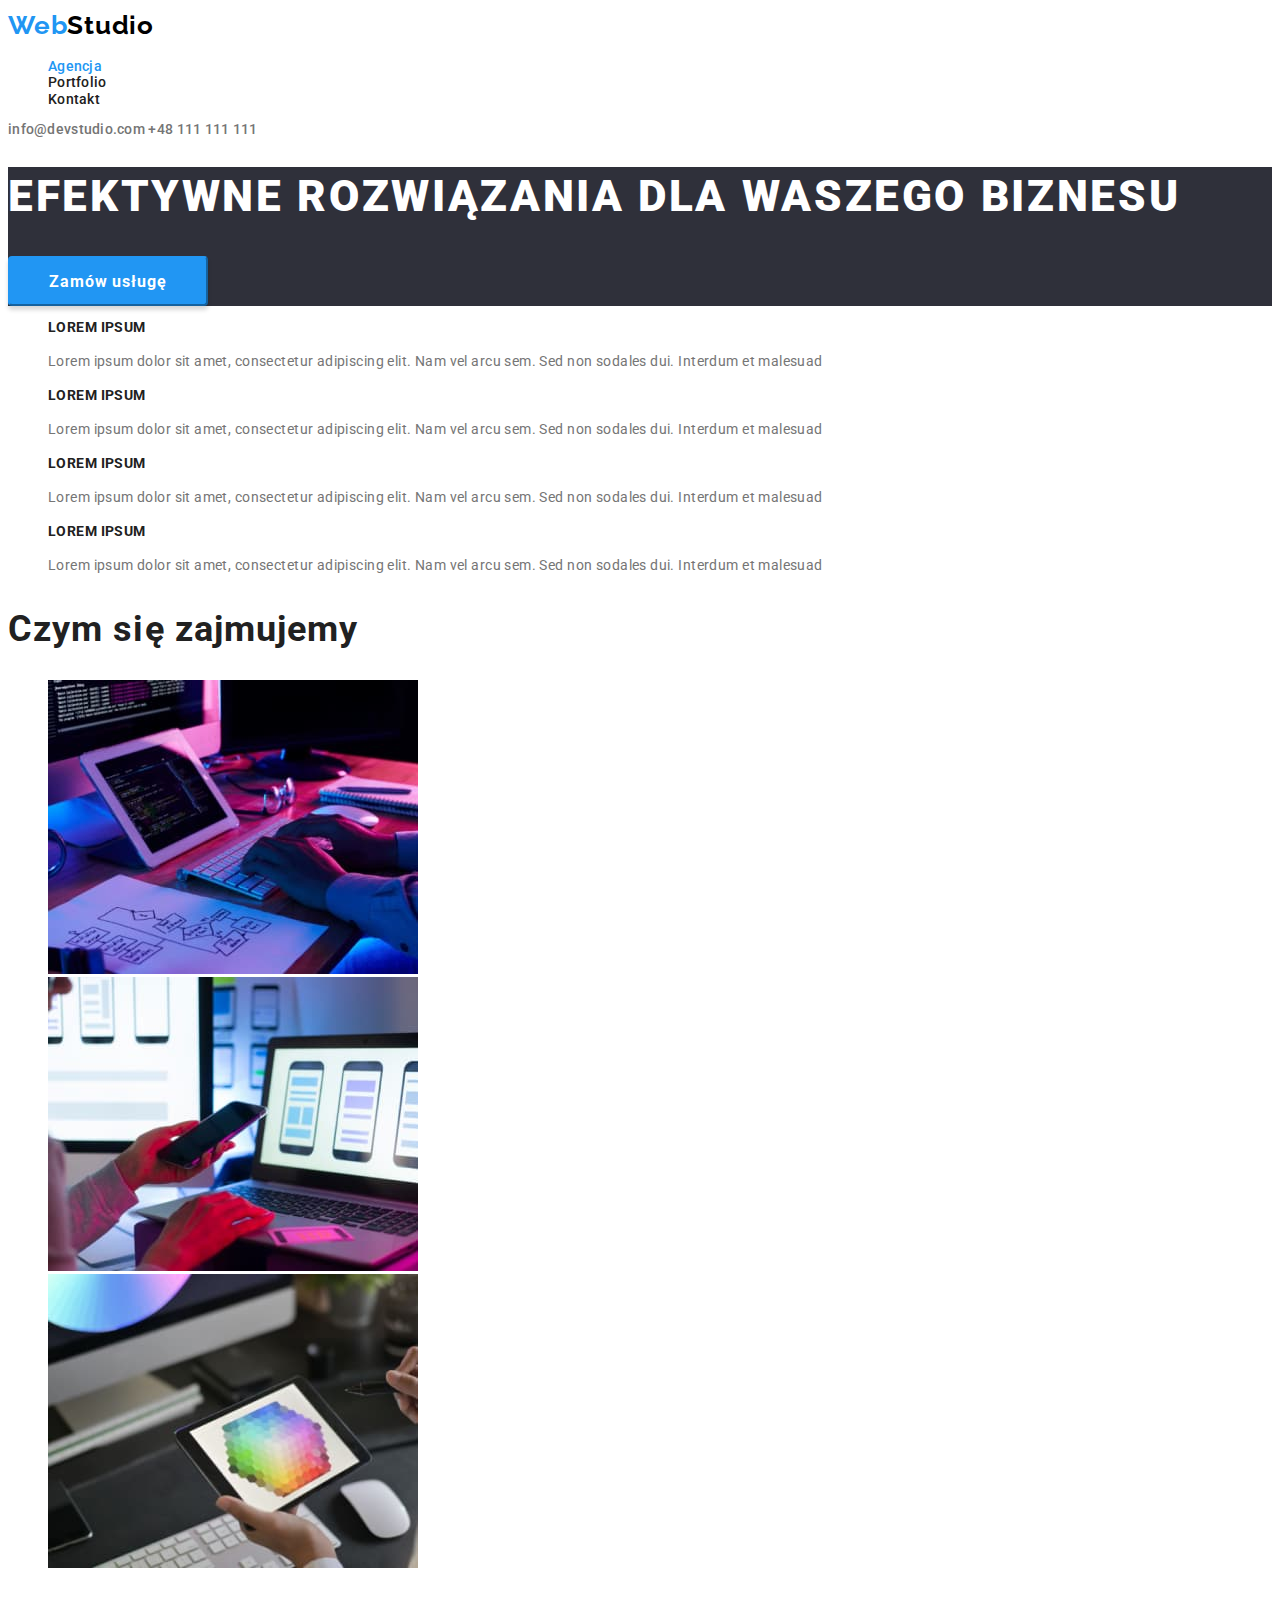
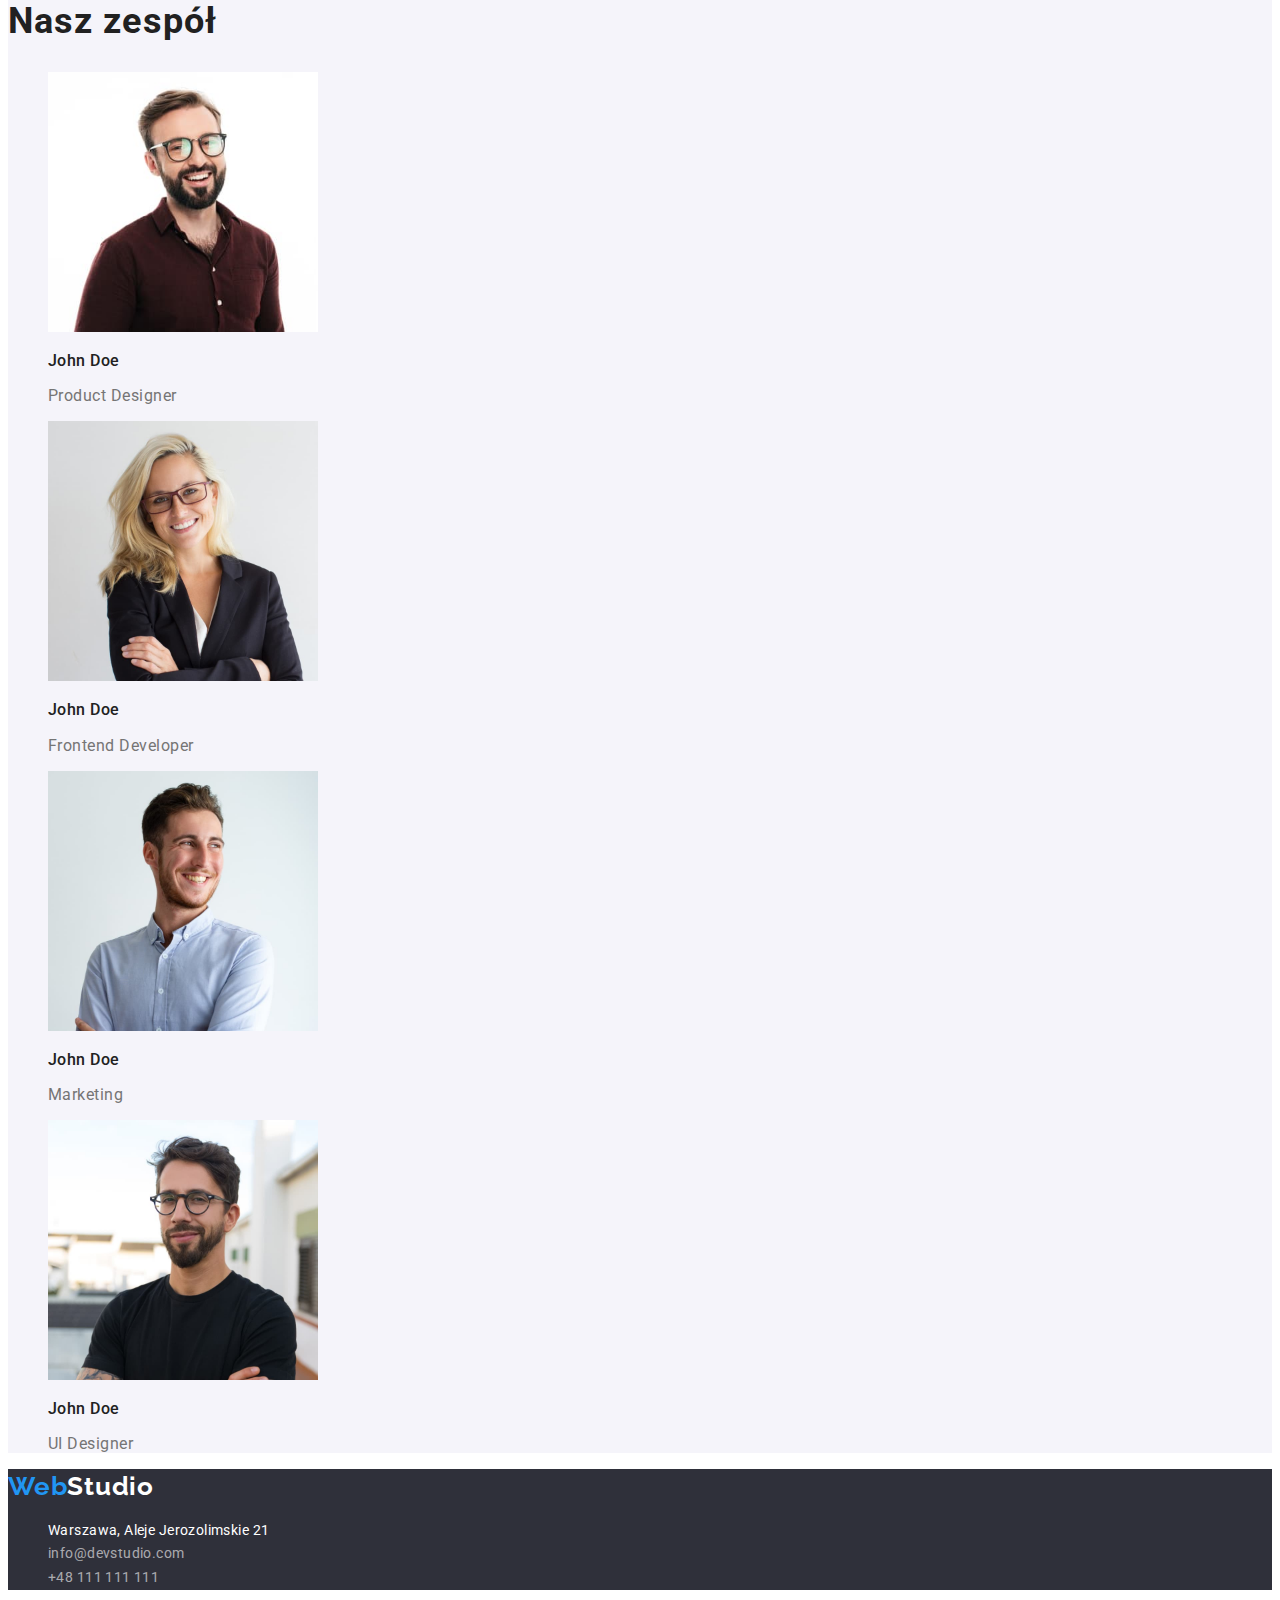
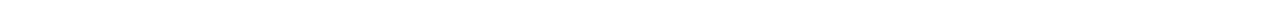
==== index.html @ 7e59ea7c "homework 3" ====
<!DOCTYPE html>
<html lang="pl">
  <head>
    <meta charset="UTF-8" />
    <meta http-equiv="X-UA-Compatible" content="IE=edge" />
    <meta name="viewport" content="width=device-width, initial-scale=1.0" />
    <title>goit-markup-hw-02</title>
    <!--start google fonts declaration-->
    <link rel="preconnect" href="https://fonts.googleapis.com" />
    <link rel="preconnect" href="https://fonts.gstatic.com" crossorigin />
    <link
      href="https://fonts.googleapis.com/css2?family=Raleway:wght@700&family=Roboto:wght@400;500;700;900&display=swap"
      rel="stylesheet"
    />
    <!--finish google fonts declaration-->
    <link rel="stylesheet" href="css/style.css" />
  </head>
  <body>
    <header>
      <a class="logo" href="index.html"
        ><span class="logo-part1">Web</span
        ><span class="logo-part2">Studio</span></a
      >
      <nav>
        <ul class="list navi">
          <li>
            <a class="navi-link current-link" href="./index.html">Agencja</a>
          </li>
          <li><a class="navi-link" href="./portfolio.html">Portfolio</a></li>
          <li><a class="navi-link" href="#Kontakt">Kontakt</a></li>
        </ul>
      </nav>
      <div class="header-contacts">
        <a href="mailto:info@devstudio.com">info@devstudio.com</a>
        <a href="tel:+48111111111">+48 111 111 111</a>
      </div>
    </header>
    <main>
      <section class="main-header-section">
        <h1 class="main-header">EFEKTYWNE ROZWIĄZANIA DLA WASZEGO BIZNESU</h1>
        <button class="button-order" type="button">Zamów usługę</button>
      </section>
      <section>
        <h2 class="visually-hidden">Nasze atuty</h2>
        <ul class="list">
          <li>
            <h3 class="advantage">LOREM IPSUM</h3>
            <p class="adv-delail">
              Lorem ipsum dolor sit amet, consectetur adipiscing elit. Nam vel
              arcu sem. Sed non sodales dui. Interdum et malesuad
            </p>
          </li>
          <li>
            <h3 class="advantage">LOREM IPSUM</h3>
            <p class="adv-delail">
              Lorem ipsum dolor sit amet, consectetur adipiscing elit. Nam vel
              arcu sem. Sed non sodales dui. Interdum et malesuad
            </p>
          </li>
          <li>
            <h3 class="advantage">LOREM IPSUM</h3>
            <p class="adv-delail">
              Lorem ipsum dolor sit amet, consectetur adipiscing elit. Nam vel
              arcu sem. Sed non sodales dui. Interdum et malesuad
            </p>
          </li>
          <li>
            <h3 class="advantage">LOREM IPSUM</h3>
            <p class="adv-delail">
              Lorem ipsum dolor sit amet, consectetur adipiscing elit. Nam vel
              arcu sem. Sed non sodales dui. Interdum et malesuad
            </p>
          </li>
        </ul>
      </section>
      <section>
        <h2 class="section-header">Czym się zajmujemy</h2>
        <ul class="list">
          <li>
            <img
              src="images/img1.jpg"
              alt="aplikacje desktopowe"
              width="370"
              height="294"
            />
          </li>
          <li>
            <img
              src="images/img2.jpg"
              alt="aplikacje mobile"
              width="370"
              height="294"
            />
          </li>
          <li>
            <img
              src="images/img3.jpg"
              alt="tworzenie grafiki"
              width="370"
              height="294"
            />
          </li>
        </ul>
      </section>
      <section class="team-section">
        <h2 class="section-header">Nasz zespół</h2>
        <ul class="list">
          <li>
            <img
              src="images/team1.jpg"
              alt="Product Designer"
              width="270"
              height="260"
            />
            <div>
              <h3 class="employee-name">John Doe</h3>
              <p class="employee-position">Product Designer</p>
            </div>
          </li>

          <li>
            <img
              src="images/team2.jpg"
              alt="Frontend Developer"
              width="270"
              height="260"
            />
            <div>
              <h3 class="employee-name">John Doe</h3>
              <p class="employee-position">Frontend Developer</p>
            </div>
          </li>
          <li>
            <img
              src="images/team3.jpg"
              alt="Marketing"
              width="270"
              height="260"
            />
            <div>
              <h3 class="employee-name">John Doe</h3>
              <p class="employee-position">Marketing</p>
            </div>
          </li>
          <li>
            <img
              src="images/team4.jpg"
              alt="UI Designer"
              width="270"
              height="260"
            />
            <div>
              <h3 class="employee-name">John Doe</h3>
              <p class="employee-position">UI Designer</p>
            </div>
          </li>
        </ul>
      </section>
    </main>
    <footer>
      <a class="logo" href="index.html"
        ><span class="logo-part1">Web</span
        ><span class="logo-part2">Studio</span></a
      >
      <address>
        <ul class="list">
          <li>
            <a
              class="footer-contact"
              href="https://goo.gl/maps/LJF1vLMHz5jr4Uy99"
              target="blank"
              rel="noopener nofollow"
            >
              Warszawa, Aleje Jerozolimskie 21</a
            >
          </li>
          <li>
            <a
              class="footer-contact footer-mail"
              href="mailto:info@devstudio.com"
              >info@devstudio.com</a
            >
          </li>
          <li>
            <a class="footer-contact footer-phone" href="tel:+48111111111"
              >+48 111 111 111</a
            >
          </li>
        </ul>
      </address>
    </footer>
  </body>
</html>
---- css/style.css ----
:root {
  --base-text-color: #212121;
  --light-text-color: #757575;
  --my-blue: #2196f3;
  --dark-back: #2f303a;
  --light-back: #f5f4fa;
  --just-white: #ffffff;
  --just-black: #000000;
}
body {
  font-family: "Roboto", sans-serif;
  color: var(--base-text-color);
  background-color: var(--just-white);
  font-size: 14px;
  letter-spacing: 0.03em;
}
.visually-hidden {
  position: absolute;
  width: 1px;
  height: 1px;
  margin: -1px;
  border: 0;
  padding: 0;
  white-space: nowrap;
  clip-path: inset(100%);
  clip: rect(0 0 0 0);
  overflow: hidden;
}
.list {
  list-style: none;
}
.logo {
  font-family: "Raleway";
  font-size: 26px;
  font-weight: 700;
  line-height: 1.38;
  letter-spacing: 0.03em;
  text-decoration: none;
}
.logo-part1 {
  color: var(--my-blue);
}
.logo-part2 {
  color: var(--just-black);
}
footer .logo-part2 {
  color: var(--just-white);
}
.navi-link {
  font-size: 14px;
  font-weight: 500;
  line-height: 1.17;
  text-decoration: none;
  color: var(--base-text-color);
  letter-spacing: 0.02em;
}
.navi-link:hover,
.navi-link:focus {
  color: var(--my-blue);
}
.current-link {
  color: var(--my-blue);
}
.header-contacts a {
  font-size: 14px;
  font-weight: 500;
  line-height: 1.17;
  text-decoration: none;
  color: var(--light-text-color);
  letter-spacing: 0.02em;
}
.header-contacts :hover,
.header-contacts :focus,
.footer-contact:hover,
.footer-contact:focus {
  color: var(--my-blue);
}
.main-header-section,
footer {
  background-color: var(--dark-back);
}
.main-header {
  font-size: 44px;
  font-weight: 900;
  line-height: 1.36;
  letter-spacing: 0.06em;
  color: var(--just-white);
}
.button-order {
  width: 200px;
  height: 50px;
  background-color: var(--my-blue);
  border-color: var(--my-blue);
  border-radius: 4px;
  box-shadow: 0px 4px 4px rgba(0, 0, 0, 0.15);
  font-size: 16px;
  font-weight: 700;
  letter-spacing: 0.06em;
  color: var(--just-white);
  cursor: pointer;
  font-family: inherit;
}
.section-header {
  font-size: 36px;
  line-height: 1.17;
  letter-spacing: 0.03em;
  /*letter-spacing: inherit;- dlaczego używając "inherit" nie otrzymujemy 
  tego samego rezultatu skoro body ma letter-spacing = 0.03em*/
}
.advantage {
  font-size: 14px;
  line-height: 1.14;
}
.adv-delail {
  font-size: 14px;
  line-height: 1.71;
  color: var(--light-text-color);
}
.team-section {
  background-color: var(--light-back);
}
.employee-name {
  font-size: 16px;
  font-weight: 500;
  line-height: 1.19;
  letter-spacing: 0.03em;
}
.employee-position {
  font-size: 16px;
  line-height: 1.19;
  letter-spacing: 0.03em;
  color: var(--light-text-color);
}
.footer-contact {
  font-size: 14px;
  font-weight: 400;
  line-height: 1.71;
  font-style: normal;
  text-decoration: none;
  color: var(--just-white);
}
.footer-mail,
.footer-phone {
  color: rgba(255, 255, 255, 0.6);
}
.filter-button button {
  font-size: 16px;
  font-weight: 500;
  color: var(--base-text-color);
  background-color: #f5f4fa;
  border-color: #f5f4fa;
  border-radius: 4px;
  cursor: pointer;
  font-family: inherit;
  letter-spacing: 0.03em;
}
.filter-button button:hover,
.filter-button button:focus {
  background-color: var(--my-blue);
  color: var(--just-white);
  border-radius: 4px;
}
.prod-name {
  font-size: 18px;
  font-weight: 700;
  line-height: 2;
  letter-spacing: 0.06em;
}
.prod-type {
  font-size: 16px;
  line-height: 1.88;
  color: var(--light-text-color);
}
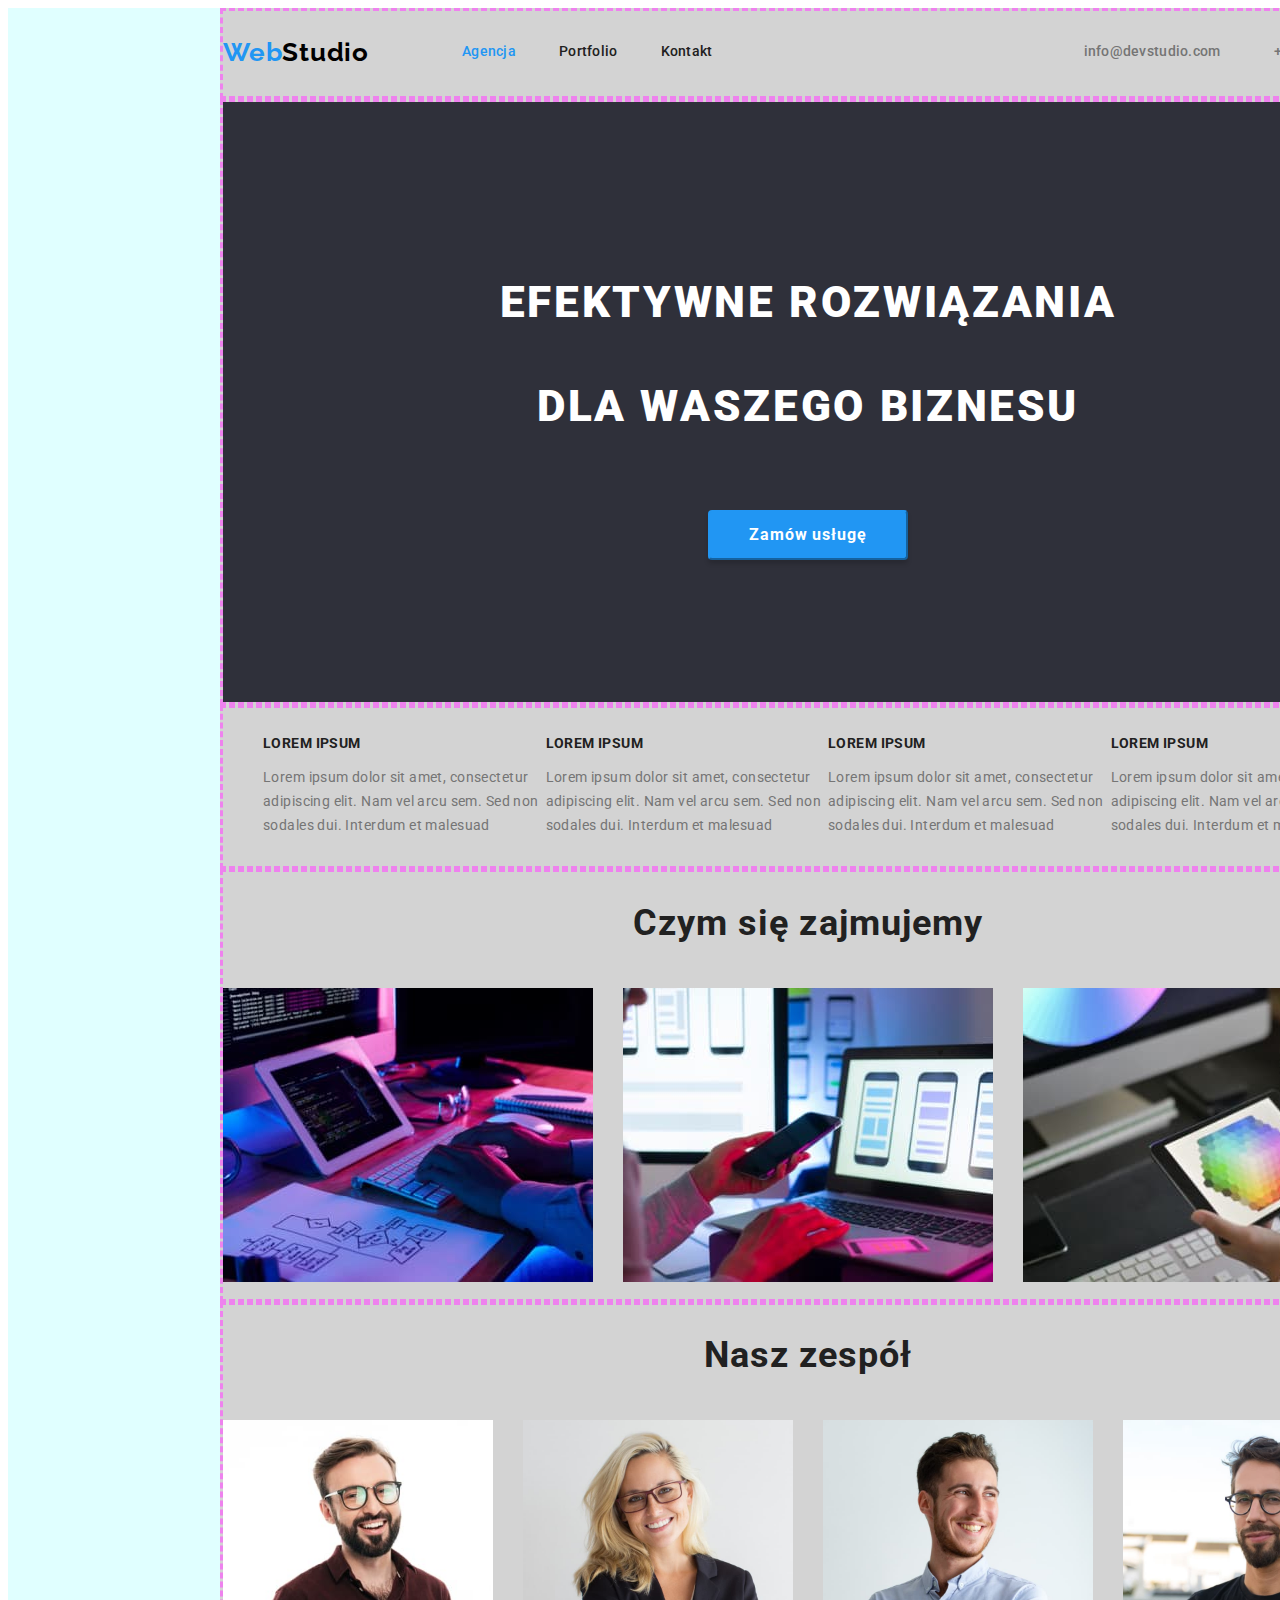
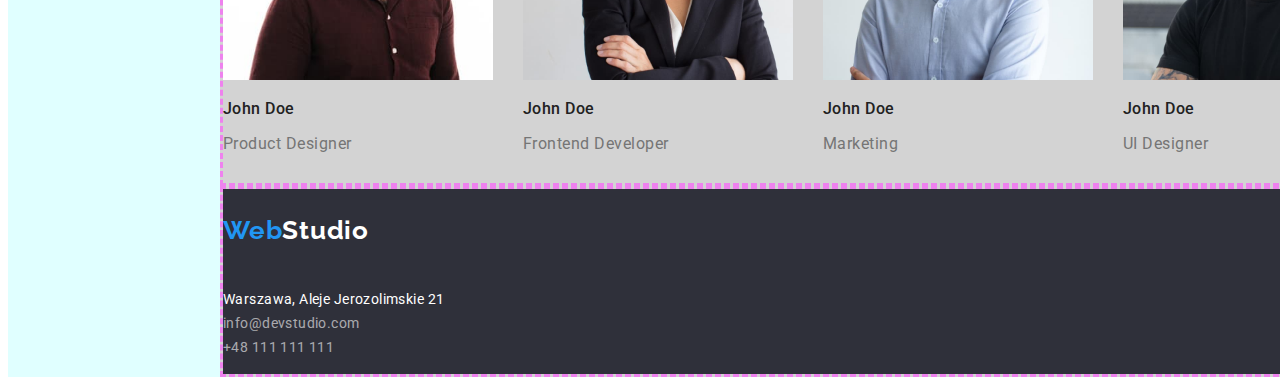
==== commit d9434205: "preeliminary_version" ====
--- a/index.html
+++ b/index.html
@@ -13,181 +13,213 @@
       rel="stylesheet"
     />
     <!--finish google fonts declaration-->
+    <link
+      rel="stylesheet"
+      href="https://cdnjs.cloudflare.com/ajax/libs/modern-normalize/1.1.0/modern-normalize.min.css"
+      integrity="sha512-wpPYUAdjBVSE4KJnH1VR1HeZfpl1ub8YT/NKx4PuQ5NmX2tKuGu6U/JRp5y+Y8XG2tV+wKQpNHVUX03MfMFn9Q=="
+      crossorigin="anonymous"
+      referrerpolicy="no-referrer"
+    />
     <link rel="stylesheet" href="css/style.css" />
   </head>
   <body>
     <header>
-      <a class="logo" href="index.html"
-        ><span class="logo-part1">Web</span
-        ><span class="logo-part2">Studio</span></a
-      >
-      <nav>
-        <ul class="list navi">
-          <li>
-            <a class="navi-link current-link" href="./index.html">Agencja</a>
-          </li>
-          <li><a class="navi-link" href="./portfolio.html">Portfolio</a></li>
-          <li><a class="navi-link" href="#Kontakt">Kontakt</a></li>
-        </ul>
-      </nav>
-      <div class="header-contacts">
-        <a href="mailto:info@devstudio.com">info@devstudio.com</a>
-        <a href="tel:+48111111111">+48 111 111 111</a>
-      </div>
+      <span class="container">
+        <a class="logo" href="index.html"
+          ><span class="logo-part1">Web</span
+          ><span class="logo-part2">Studio</span></a
+        >
+        <nav>
+          <ul class="list list-nav">
+            <li class="list-item-nav">
+              <a class="navi-link current-link" href="./index.html">Agencja</a>
+            </li>
+            <li class="list-item-nav">
+              <a class="navi-link" href="./portfolio.html">Portfolio</a>
+            </li>
+            <li class="list-item-nav">
+              <a class="navi-link" href="#Kontakt">Kontakt</a>
+            </li>
+          </ul>
+        </nav>
+        <div class="header-contacts">
+          <a class="h-cont-item" href="mailto:info@devstudio.com"
+            >info@devstudio.com</a
+          >
+          <a class="h-cont-item" href="tel:+48111111111">+48 111 111 111</a>
+        </div>
+      </span>
     </header>
     <main>
-      <section class="main-header-section">
-        <h1 class="main-header">EFEKTYWNE ROZWIĄZANIA DLA WASZEGO BIZNESU</h1>
-        <button class="button-order" type="button">Zamów usługę</button>
-      </section>
-      <section>
-        <h2 class="visually-hidden">Nasze atuty</h2>
-        <ul class="list">
-          <li>
-            <h3 class="advantage">LOREM IPSUM</h3>
-            <p class="adv-delail">
-              Lorem ipsum dolor sit amet, consectetur adipiscing elit. Nam vel
-              arcu sem. Sed non sodales dui. Interdum et malesuad
-            </p>
-          </li>
-          <li>
-            <h3 class="advantage">LOREM IPSUM</h3>
-            <p class="adv-delail">
-              Lorem ipsum dolor sit amet, consectetur adipiscing elit. Nam vel
-              arcu sem. Sed non sodales dui. Interdum et malesuad
-            </p>
-          </li>
-          <li>
-            <h3 class="advantage">LOREM IPSUM</h3>
-            <p class="adv-delail">
-              Lorem ipsum dolor sit amet, consectetur adipiscing elit. Nam vel
-              arcu sem. Sed non sodales dui. Interdum et malesuad
-            </p>
-          </li>
-          <li>
-            <h3 class="advantage">LOREM IPSUM</h3>
-            <p class="adv-delail">
-              Lorem ipsum dolor sit amet, consectetur adipiscing elit. Nam vel
-              arcu sem. Sed non sodales dui. Interdum et malesuad
-            </p>
-          </li>
-        </ul>
-      </section>
-      <section>
-        <h2 class="section-header">Czym się zajmujemy</h2>
-        <ul class="list">
-          <li>
-            <img
-              src="images/img1.jpg"
-              alt="aplikacje desktopowe"
-              width="370"
-              height="294"
-            />
-          </li>
-          <li>
-            <img
-              src="images/img2.jpg"
-              alt="aplikacje mobile"
-              width="370"
-              height="294"
-            />
-          </li>
-          <li>
-            <img
-              src="images/img3.jpg"
-              alt="tworzenie grafiki"
-              width="370"
-              height="294"
-            />
-          </li>
-        </ul>
-      </section>
-      <section class="team-section">
-        <h2 class="section-header">Nasz zespół</h2>
-        <ul class="list">
-          <li>
-            <img
-              src="images/team1.jpg"
-              alt="Product Designer"
-              width="270"
-              height="260"
-            />
-            <div>
-              <h3 class="employee-name">John Doe</h3>
-              <p class="employee-position">Product Designer</p>
-            </div>
-          </li>
+      <section class="section">
+        <span class="container">
+          <span class="main-header-section">
+            <h1 class="main-header">
+              EFEKTYWNE ROZWIĄZANIA
+              <p>DLA WASZEGO BIZNESU</p>
+            </h1>
+            <button class="button-order" type="button">Zamów usługę</button>
+          </span>
+        </span>
+      </section>
+      <section class="section">
+        <span class="container">
+          <h2 class="visually-hidden">Nasze atuty</h2>
+          <ul class="list">
+            <li>
+              <h3 class="advantage">LOREM IPSUM</h3>
+              <p class="adv-delail">
+                Lorem ipsum dolor sit amet, consectetur adipiscing elit. Nam vel
+                arcu sem. Sed non sodales dui. Interdum et malesuad
+              </p>
+            </li>
+            <li>
+              <h3 class="advantage">LOREM IPSUM</h3>
+              <p class="adv-delail">
+                Lorem ipsum dolor sit amet, consectetur adipiscing elit. Nam vel
+                arcu sem. Sed non sodales dui. Interdum et malesuad
+              </p>
+            </li>
+            <li>
+              <h3 class="advantage">LOREM IPSUM</h3>
+              <p class="adv-delail">
+                Lorem ipsum dolor sit amet, consectetur adipiscing elit. Nam vel
+                arcu sem. Sed non sodales dui. Interdum et malesuad
+              </p>
+            </li>
+            <li>
+              <h3 class="advantage">LOREM IPSUM</h3>
+              <p class="adv-delail">
+                Lorem ipsum dolor sit amet, consectetur adipiscing elit. Nam vel
+                arcu sem. Sed non sodales dui. Interdum et malesuad
+              </p>
+            </li>
+          </ul>
+        </span>
+      </section>
+      <section class="section">
+        <span class="container profile">
+          <h2 class="section-header">Czym się zajmujemy</h2>
+          <ul class="list list-profile">
+            <li>
+              <img
+                src="images/img1.jpg"
+                alt="aplikacje desktopowe"
+                width="370"
+                height="294"
+              />
+            </li>
+            <li>
+              <img
+                src="images/img2.jpg"
+                alt="aplikacje mobile"
+                width="370"
+                height="294"
+              />
+            </li>
+            <li>
+              <img
+                src="images/img3.jpg"
+                alt="tworzenie grafiki"
+                width="370"
+                height="294"
+              />
+            </li>
+          </ul>
+        </span>
+      </section>
+      <section class="section team-section">
+        <span class="container team">
+          <h2 class="section-header">Nasz zespół</h2>
+          <ul class="list list-team">
+            <li>
+              <img
+                src="images/team1.jpg"
+                alt="Product Designer"
+                width="270"
+                height="260"
+              />
+              <div>
+                <h3 class="employee-name">John Doe</h3>
+                <p class="employee-position">Product Designer</p>
+              </div>
+            </li>
 
-          <li>
-            <img
-              src="images/team2.jpg"
-              alt="Frontend Developer"
-              width="270"
-              height="260"
-            />
-            <div>
-              <h3 class="employee-name">John Doe</h3>
-              <p class="employee-position">Frontend Developer</p>
-            </div>
-          </li>
-          <li>
-            <img
-              src="images/team3.jpg"
-              alt="Marketing"
-              width="270"
-              height="260"
-            />
-            <div>
-              <h3 class="employee-name">John Doe</h3>
-              <p class="employee-position">Marketing</p>
-            </div>
-          </li>
-          <li>
-            <img
-              src="images/team4.jpg"
-              alt="UI Designer"
-              width="270"
-              height="260"
-            />
-            <div>
-              <h3 class="employee-name">John Doe</h3>
-              <p class="employee-position">UI Designer</p>
-            </div>
-          </li>
-        </ul>
+            <li>
+              <img
+                src="images/team2.jpg"
+                alt="Frontend Developer"
+                width="270"
+                height="260"
+              />
+              <div>
+                <h3 class="employee-name">John Doe</h3>
+                <p class="employee-position">Frontend Developer</p>
+              </div>
+            </li>
+            <li>
+              <img
+                src="images/team3.jpg"
+                alt="Marketing"
+                width="270"
+                height="260"
+              />
+              <div>
+                <h3 class="employee-name">John Doe</h3>
+                <p class="employee-position">Marketing</p>
+              </div>
+            </li>
+            <li>
+              <img
+                src="images/team4.jpg"
+                alt="UI Designer"
+                width="270"
+                height="260"
+              />
+              <div>
+                <h3 class="employee-name">John Doe</h3>
+                <p class="employee-position">UI Designer</p>
+              </div>
+            </li>
+          </ul>
+        </span>
       </section>
     </main>
     <footer>
-      <a class="logo" href="index.html"
-        ><span class="logo-part1">Web</span
-        ><span class="logo-part2">Studio</span></a
-      >
-      <address>
-        <ul class="list">
-          <li>
-            <a
-              class="footer-contact"
-              href="https://goo.gl/maps/LJF1vLMHz5jr4Uy99"
-              target="blank"
-              rel="noopener nofollow"
-            >
-              Warszawa, Aleje Jerozolimskie 21</a
-            >
-          </li>
-          <li>
-            <a
-              class="footer-contact footer-mail"
-              href="mailto:info@devstudio.com"
-              >info@devstudio.com</a
-            >
-          </li>
-          <li>
-            <a class="footer-contact footer-phone" href="tel:+48111111111"
-              >+48 111 111 111</a
-            >
-          </li>
-        </ul>
-      </address>
+      <span class="container">
+        <span class="footer-box">
+          <a class="logo" href="index.html"
+            ><span class="logo-part1">Web</span
+            ><span class="logo-part2">Studio</span></a
+          >
+          <address>
+            <ul class="list list-footer">
+              <li>
+                <a
+                  class="footer-contact"
+                  href="https://goo.gl/maps/LJF1vLMHz5jr4Uy99"
+                  target="blank"
+                  rel="noopener nofollow"
+                >
+                  Warszawa, Aleje Jerozolimskie 21</a
+                >
+              </li>
+              <li>
+                <a
+                  class="footer-contact footer-mail"
+                  href="mailto:info@devstudio.com"
+                  >info@devstudio.com</a
+                >
+              </li>
+              <li>
+                <a class="footer-contact footer-phone" href="tel:+48111111111"
+                  >+48 111 111 111</a
+                >
+              </li>
+            </ul>
+          </address>
+        </span>
+      </span>
     </footer>
   </body>
 </html>
--- a/css/style.css
+++ b/css/style.css
@@ -28,6 +28,58 @@
 }
 .list {
   list-style: none;
+  display: flex;
+}
+.list-nav {
+  padding: 32px 0px 32px 0px;
+  margin: 0px 0px 0px 93px;
+}
+.list-item-nav:not(:first-child) {
+  padding-left: 43px;
+}
+.profile {
+  display: flex;
+  flex-direction: column;
+  align-items: center;
+}
+.list-profile {
+  display: flex;
+  gap: 30px;
+  justify-content: center;
+  padding: 0px;
+}
+.team {
+  display: flex;
+  flex-direction: column;
+  align-items: center;
+}
+.list-team {
+  display: flex;
+  gap: 30px;
+  justify-content: center;
+  padding: 0px;
+}
+.filter-button {
+  display: flex;
+}
+.product {
+  display: flex;
+  flex-wrap: wrap;
+  gap: 30px;
+}
+
+.footer-box {
+  display: flex;
+  flex-direction: column;
+  width: 1600px;
+  margin: auto;
+  background-color: var(--dark-back);
+}
+.list-footer {
+  display: flex;
+  flex-direction: column;
+  align-items: flex-start;
+  padding: 0px;
 }
 .logo {
   font-family: "Raleway";
@@ -36,12 +88,14 @@
   line-height: 1.38;
   letter-spacing: 0.03em;
   text-decoration: none;
+  padding: 24px 0px 25px 0px;
 }
 .logo-part1 {
   color: var(--my-blue);
 }
 .logo-part2 {
   color: var(--just-black);
+  margin-right: 0px;
 }
 footer .logo-part2 {
   color: var(--just-white);
@@ -60,6 +114,13 @@
 }
 .current-link {
   color: var(--my-blue);
+}
+.header-contacts {
+  margin-left: 371px;
+  padding: 32px 0px 32px 0px;
+}
+.h-cont-item:nth-child(2) {
+  margin-left: 50px;
 }
 .header-contacts a {
   font-size: 14px;
@@ -75,16 +136,23 @@
 .footer-contact:focus {
   color: var(--my-blue);
 }
-.main-header-section,
-footer {
+.main-header-section {
   background-color: var(--dark-back);
-}
+  display: flex;
+  flex-direction: column;
+  align-items: center;
+  justify-content: center;
+  width: 1600px;
+  height: 600px;
+}
+
 .main-header {
   font-size: 44px;
   font-weight: 900;
   line-height: 1.36;
   letter-spacing: 0.06em;
   color: var(--just-white);
+  text-align: center;
 }
 .button-order {
   width: 200px;
@@ -99,13 +167,12 @@
   color: var(--just-white);
   cursor: pointer;
   font-family: inherit;
+  line-height: 1.88;
 }
 .section-header {
   font-size: 36px;
   line-height: 1.17;
   letter-spacing: 0.03em;
-  /*letter-spacing: inherit;- dlaczego używając "inherit" nie otrzymujemy 
-  tego samego rezultatu skoro body ma letter-spacing = 0.03em*/
 }
 .advantage {
   font-size: 14px;
@@ -153,6 +220,7 @@
   cursor: pointer;
   font-family: inherit;
   letter-spacing: 0.03em;
+  line-height: 1.63;
 }
 .filter-button button:hover,
 .filter-button button:focus {
@@ -168,6 +236,36 @@
 }
 .prod-type {
   font-size: 16px;
+  letter-spacing: 0.03em;
   line-height: 1.88;
   color: var(--light-text-color);
 }
+/*.container used only for setting the width and 
+automatic margins of content*/
+
+.container {
+  display: flex;
+  width: 1170px;
+  margin-left: auto;
+  margin-right: auto;
+  background-color: lightgray;
+  border-color: violet;
+  border-style: dashed;
+  border-width: 3px;
+}
+/*.section - to make the stack layout of sections*/
+.section {
+  width: 1600px;
+  margin: auto;
+  background-color: lightcyan;
+}
+header {
+  width: 1600px;
+  margin: auto;
+  background-color: lightcyan;
+}
+footer {
+  width: 1600px;
+  margin: auto;
+  background-color: lightcyan;
+}
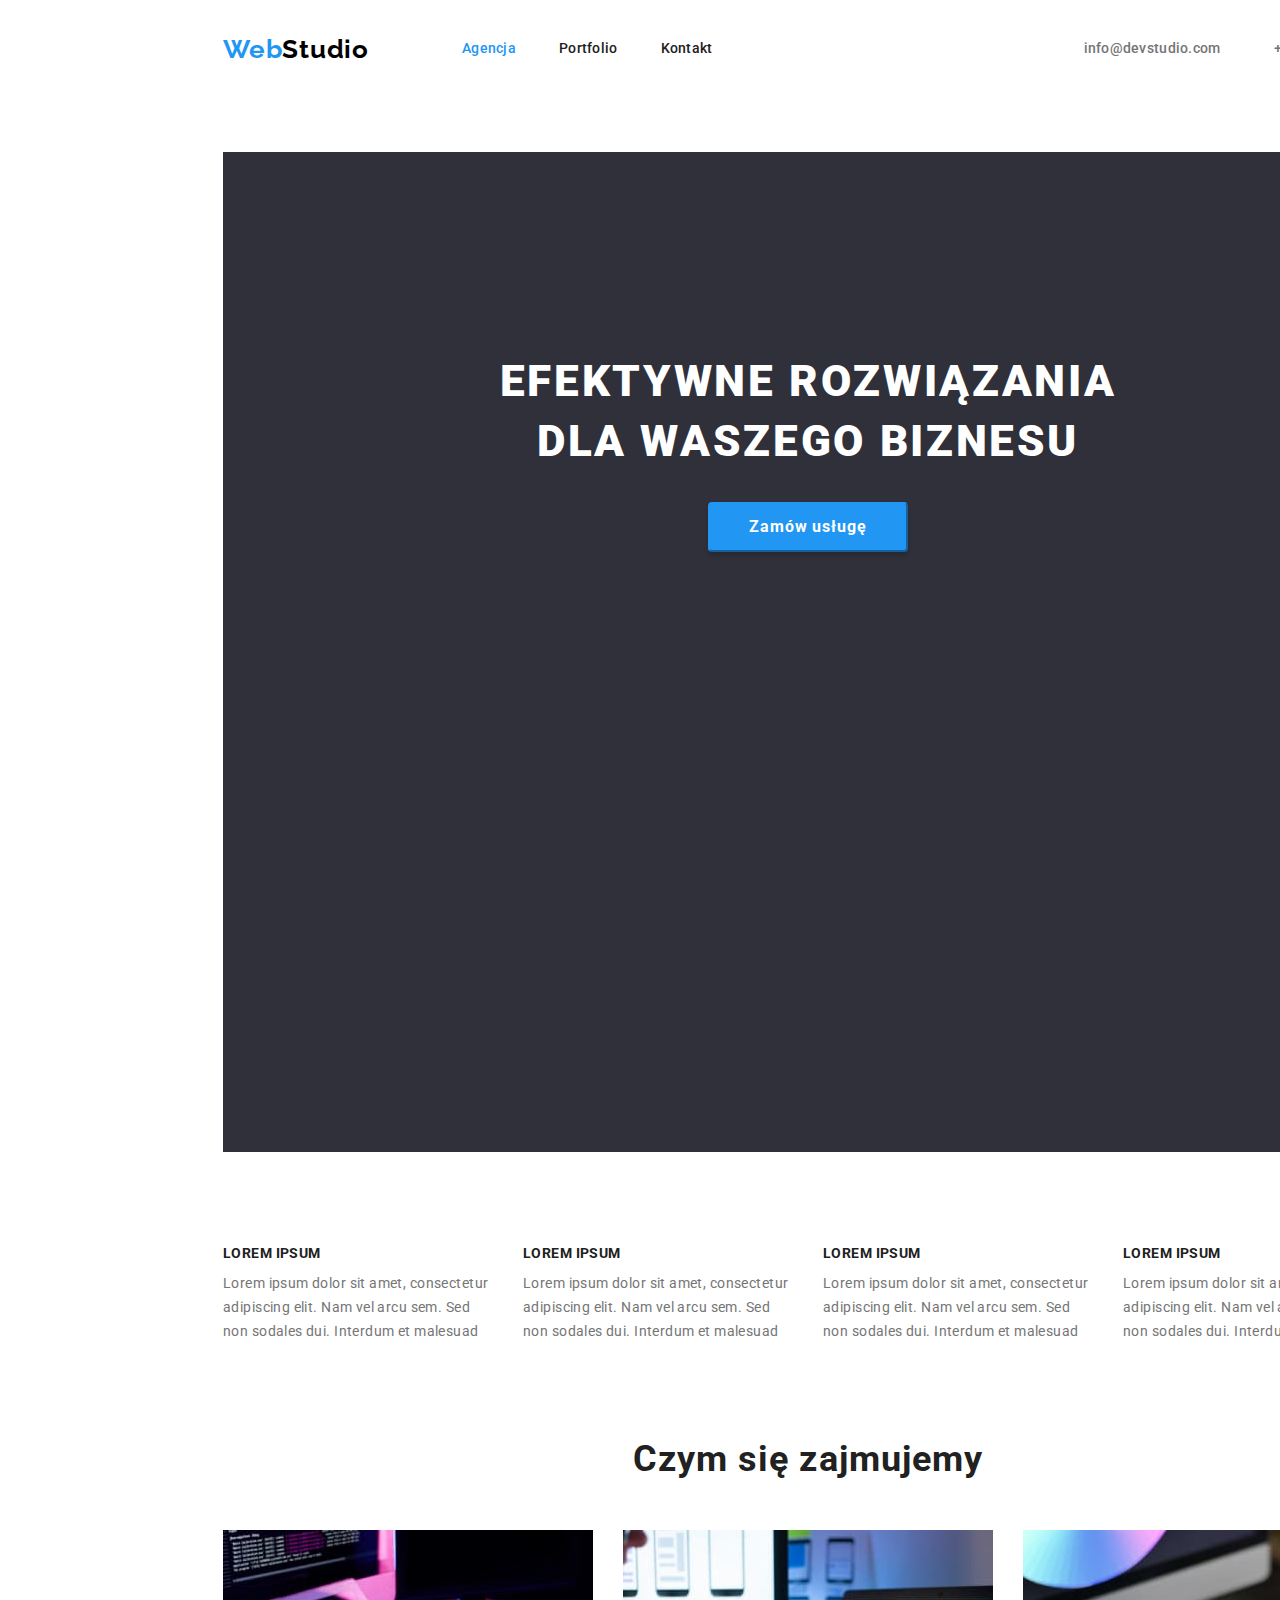
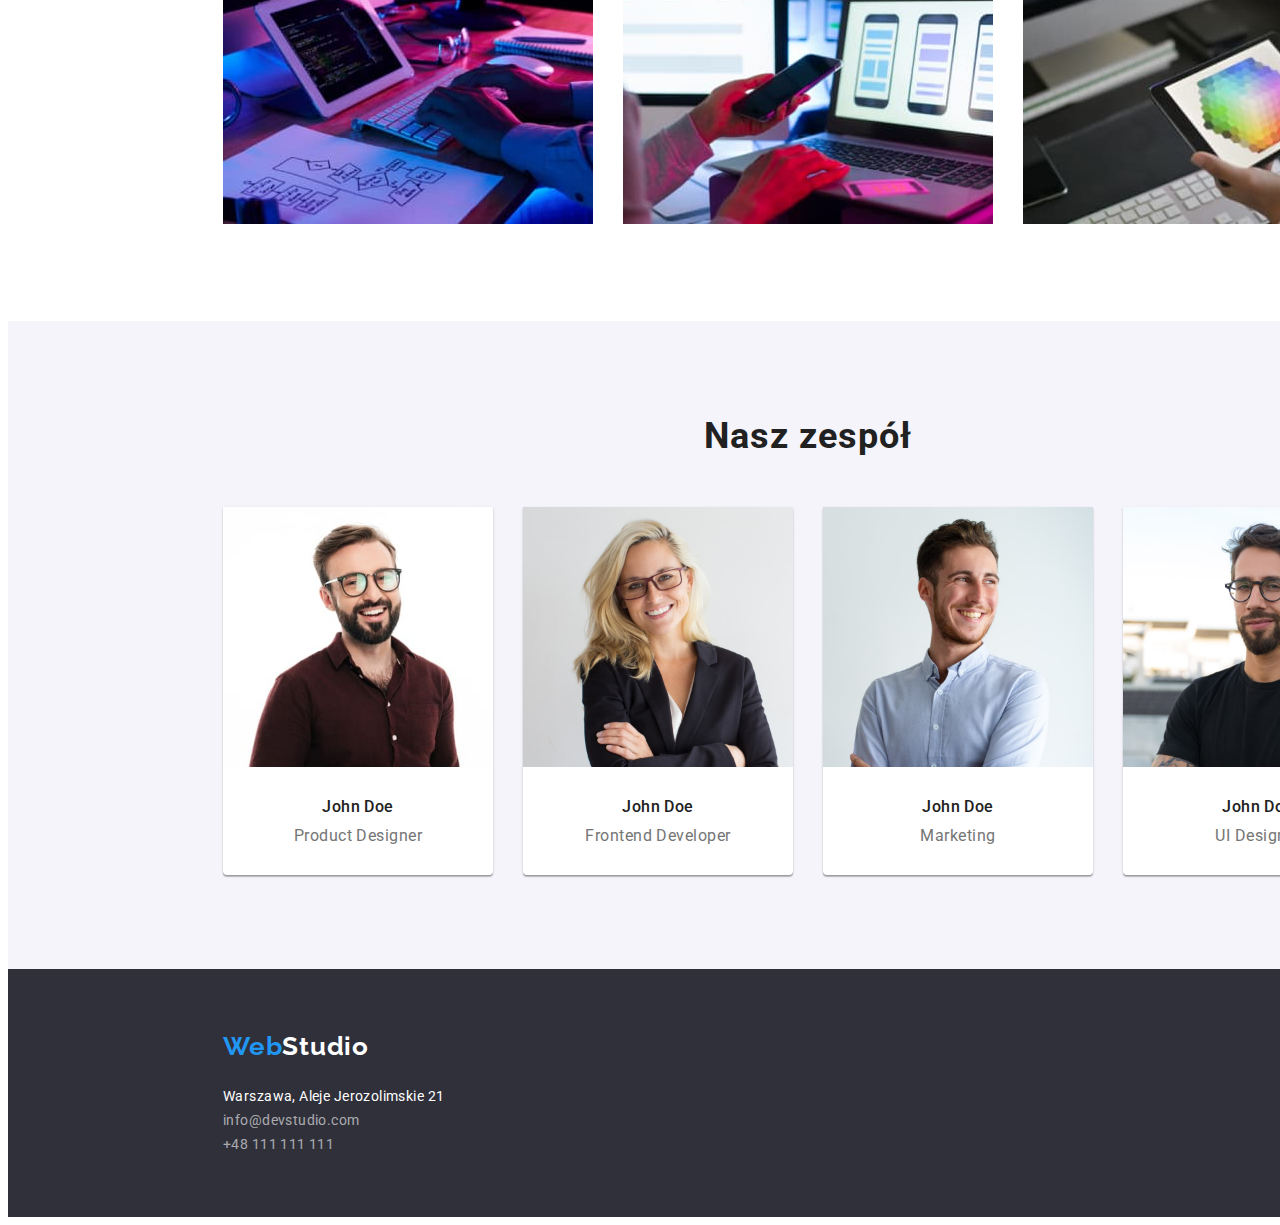
==== commit a2b0a432: "hw3 corrections" ====
--- a/index.html
+++ b/index.html
@@ -4,7 +4,7 @@
     <meta charset="UTF-8" />
     <meta http-equiv="X-UA-Compatible" content="IE=edge" />
     <meta name="viewport" content="width=device-width, initial-scale=1.0" />
-    <title>goit-markup-hw-02</title>
+    <title>goit-markup-hw-03</title>
     <!--start google fonts declaration-->
     <link rel="preconnect" href="https://fonts.googleapis.com" />
     <link rel="preconnect" href="https://fonts.gstatic.com" crossorigin />
@@ -53,7 +53,7 @@
     <main>
       <section class="section">
         <span class="container">
-          <span class="main-header-section">
+          <span class="main-header-box">
             <h1 class="main-header">
               EFEKTYWNE ROZWIĄZANIA
               <p>DLA WASZEGO BIZNESU</p>
@@ -65,7 +65,7 @@
       <section class="section">
         <span class="container">
           <h2 class="visually-hidden">Nasze atuty</h2>
-          <ul class="list">
+          <ul class="list list-advantage">
             <li>
               <h3 class="advantage">LOREM IPSUM</h3>
               <p class="adv-delail">
--- a/css/style.css
+++ b/css/style.css
@@ -29,10 +29,14 @@
 .list {
   list-style: none;
   display: flex;
-}
+  padding: 0px;
+  margin: 0px;
+}
+
 .list-nav {
   padding: 32px 0px 32px 0px;
   margin: 0px 0px 0px 93px;
+  height: 80px;
 }
 .list-item-nav:not(:first-child) {
   padding-left: 43px;
@@ -52,6 +56,8 @@
   display: flex;
   flex-direction: column;
   align-items: center;
+  padding-top: 94px;
+  background-color: #f5f4fa;
 }
 .list-team {
   display: flex;
@@ -59,13 +65,54 @@
   justify-content: center;
   padding: 0px;
 }
+.list-team li {
+  background-color: #ffffff;
+  box-shadow: 0px 1px 3px rgba(0, 0, 0, 0.12), 0px 1px 1px rgba(0, 0, 0, 0.14),
+    0px 2px 1px rgba(0, 0, 0, 0.2);
+  border-radius: 0px 0px 4px 4px;
+}
+.list-team img {
+  display: block;
+}
+.list-team div {
+  margin-top: 30px;
+  margin-bottom: 30px;
+  text-align: center;
+}
+
 .filter-button {
   display: flex;
+  justify-content: center;
+  padding-top: 94px;
+  padding-bottom: 50px;
+  padding-left: 0px;
+  padding-right: 0px;
+  margin: 0px;
+  gap: 8px;
+}
+.product-tab {
+  display: flex;
+  flex-direction: column;
 }
 .product {
   display: flex;
   flex-wrap: wrap;
   gap: 30px;
+  padding: 0px;
+  margin: 0px;
+}
+.product li {
+  background-color: #ffffff;
+}
+.product img {
+  display: block;
+}
+.product div {
+  padding-top: 20px;
+  padding-bottom: 20px;
+  border-left: solid 1px #eeeeee;
+  border-right: solid 1px #eeeeee;
+  border-bottom: solid 1px #eeeeee;
 }
 
 .footer-box {
@@ -74,12 +121,13 @@
   width: 1600px;
   margin: auto;
   background-color: var(--dark-back);
+  padding-top: 60px;
 }
 .list-footer {
   display: flex;
   flex-direction: column;
   align-items: flex-start;
-  padding: 0px;
+  padding-bottom: 60px;
 }
 .logo {
   font-family: "Raleway";
@@ -88,6 +136,7 @@
   line-height: 1.38;
   letter-spacing: 0.03em;
   text-decoration: none;
+  /* height: 80px; */
   padding: 24px 0px 25px 0px;
 }
 .logo-part1 {
@@ -96,6 +145,10 @@
 .logo-part2 {
   color: var(--just-black);
   margin-right: 0px;
+}
+footer .logo {
+  padding: 0px 0px 0px 0px;
+  margin-bottom: 20px;
 }
 footer .logo-part2 {
   color: var(--just-white);
@@ -118,6 +171,7 @@
 .header-contacts {
   margin-left: 371px;
   padding: 32px 0px 32px 0px;
+  height: 80px;
 }
 .h-cont-item:nth-child(2) {
   margin-left: 50px;
@@ -136,16 +190,16 @@
 .footer-contact:focus {
   color: var(--my-blue);
 }
-.main-header-section {
+.main-header-box {
   background-color: var(--dark-back);
   display: flex;
   flex-direction: column;
   align-items: center;
-  justify-content: center;
   width: 1600px;
   height: 600px;
-}
-
+  padding-top: 200px;
+  padding-bottom: 200px;
+}
 .main-header {
   font-size: 44px;
   font-weight: 900;
@@ -153,7 +207,12 @@
   letter-spacing: 0.06em;
   color: var(--just-white);
   text-align: center;
-}
+  margin: 0px;
+}
+.main-header p {
+  margin: 0px;
+}
+
 .button-order {
   width: 200px;
   height: 50px;
@@ -168,20 +227,31 @@
   cursor: pointer;
   font-family: inherit;
   line-height: 1.88;
+  margin-top: 30px;
 }
 .section-header {
   font-size: 36px;
   line-height: 1.17;
   letter-spacing: 0.03em;
+  margin: 0px 0px 50px 0px;
+}
+
+.list-advantage {
+  display: flex;
+  gap: 30px;
 }
 .advantage {
   font-size: 14px;
   line-height: 1.14;
+  margin-top: 0px;
+  margin-bottom: 10px;
 }
 .adv-delail {
   font-size: 14px;
   line-height: 1.71;
   color: var(--light-text-color);
+  margin-top: 0px;
+  margin-bottom: 0px;
 }
 .team-section {
   background-color: var(--light-back);
@@ -191,12 +261,15 @@
   font-weight: 500;
   line-height: 1.19;
   letter-spacing: 0.03em;
+  margin: 0px 0px 0px 0px;
 }
 .employee-position {
   font-size: 16px;
   line-height: 1.19;
   letter-spacing: 0.03em;
   color: var(--light-text-color);
+  margin-bottom: 0px;
+  margin-top: 10px;
 }
 .footer-contact {
   font-size: 14px;
@@ -209,6 +282,9 @@
 .footer-mail,
 .footer-phone {
   color: rgba(255, 255, 255, 0.6);
+}
+.filter-button {
+  display: flex;
 }
 .filter-button button {
   font-size: 16px;
@@ -233,12 +309,18 @@
   font-weight: 700;
   line-height: 2;
   letter-spacing: 0.06em;
+  margin-top: 0px;
+  margin-bottom: 4px;
+  padding: 0px 24px 0px 24px;
 }
 .prod-type {
   font-size: 16px;
   letter-spacing: 0.03em;
   line-height: 1.88;
   color: var(--light-text-color);
+  margin-top: 0px;
+  margin-bottom: 0px;
+  padding: 0px 24px 0px 24px;
 }
 /*.container used only for setting the width and 
 automatic margins of content*/
@@ -246,26 +328,29 @@
 .container {
   display: flex;
   width: 1170px;
+  height: auto;
   margin-left: auto;
   margin-right: auto;
-  background-color: lightgray;
+  /* background-color: lightgray; */
   border-color: violet;
-  border-style: dashed;
-  border-width: 3px;
 }
 /*.section - to make the stack layout of sections*/
 .section {
   width: 1600px;
   margin: auto;
-  background-color: lightcyan;
-}
+  padding-bottom: 94px;
+}
+
 header {
   width: 1600px;
-  margin: auto;
-  background-color: lightcyan;
+  margin-left: auto;
+  margin-right: auto;
+  /* background-color: darkcyan; */
 }
 footer {
   width: 1600px;
-  margin: auto;
-  background-color: lightcyan;
-}
+  /* height: 252px; */
+  margin-left: auto;
+  margin-right: auto;
+  background-color: var(--dark-back);
+}
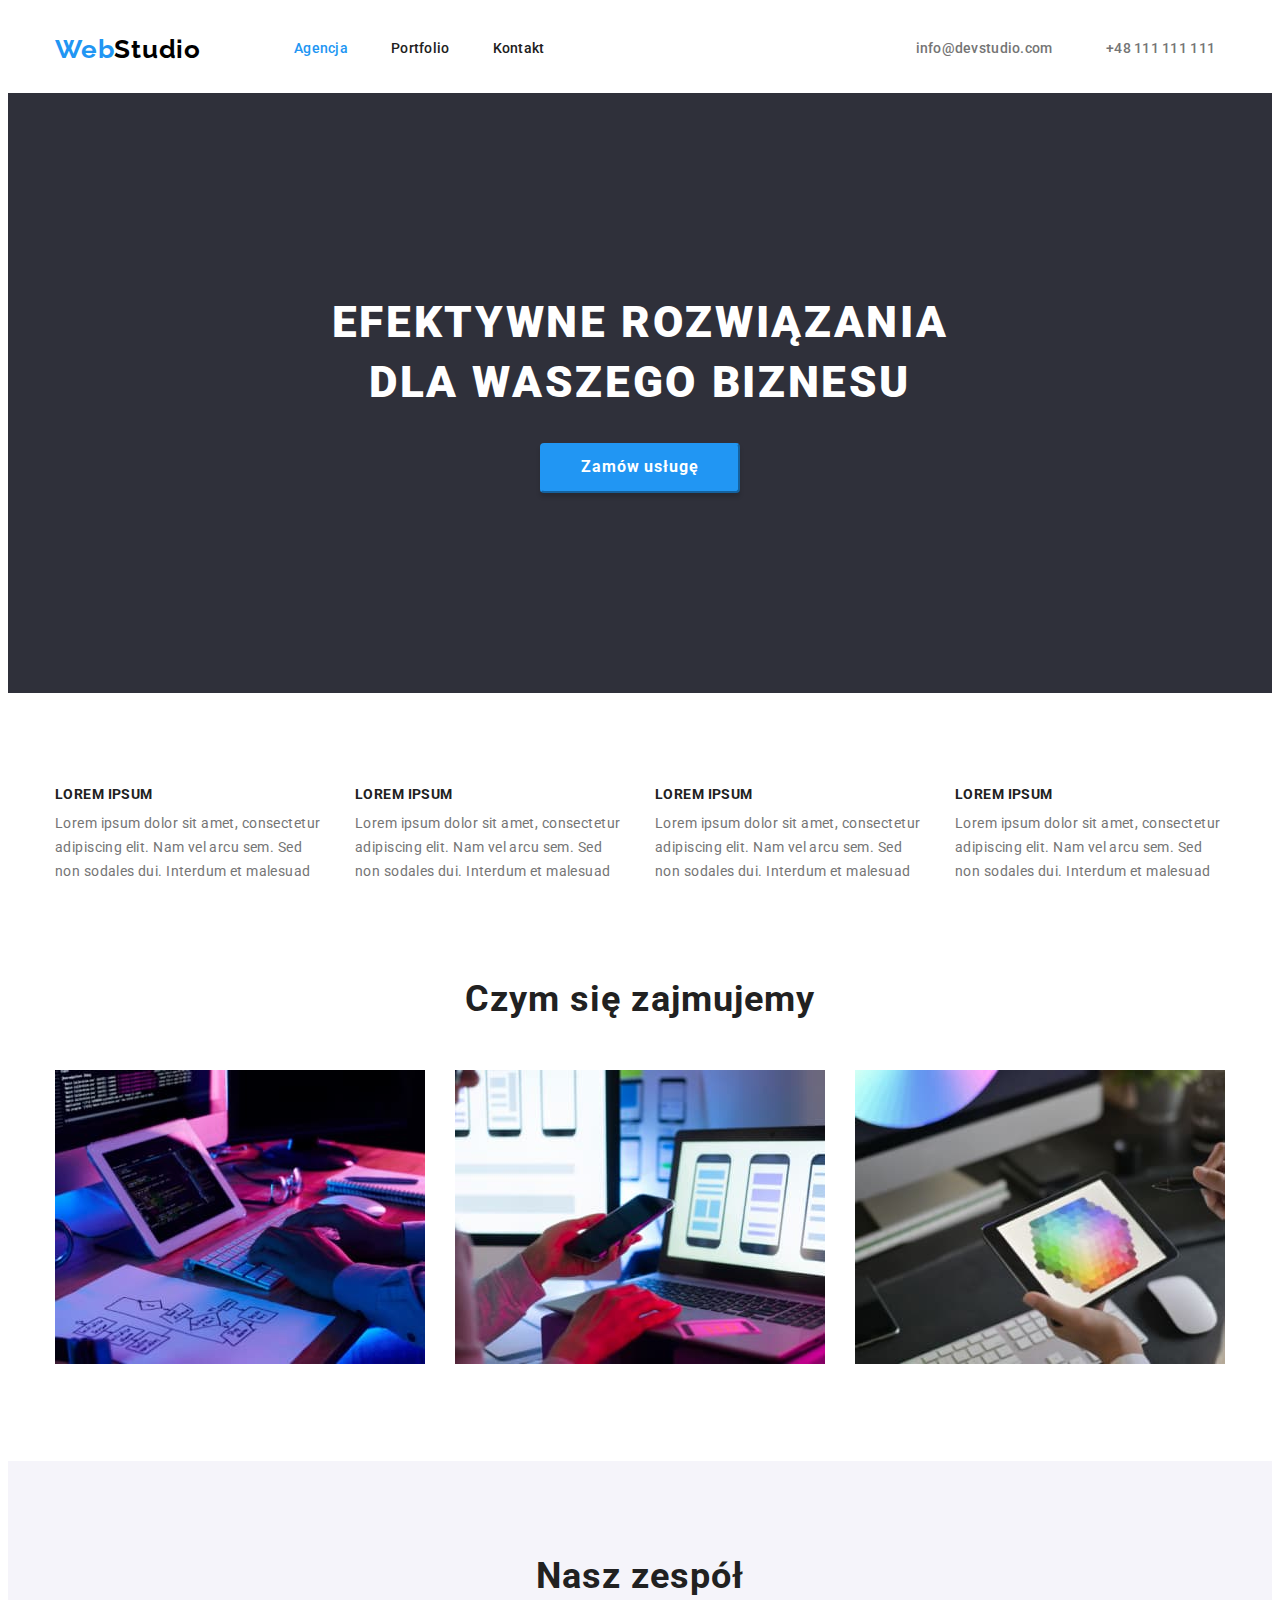
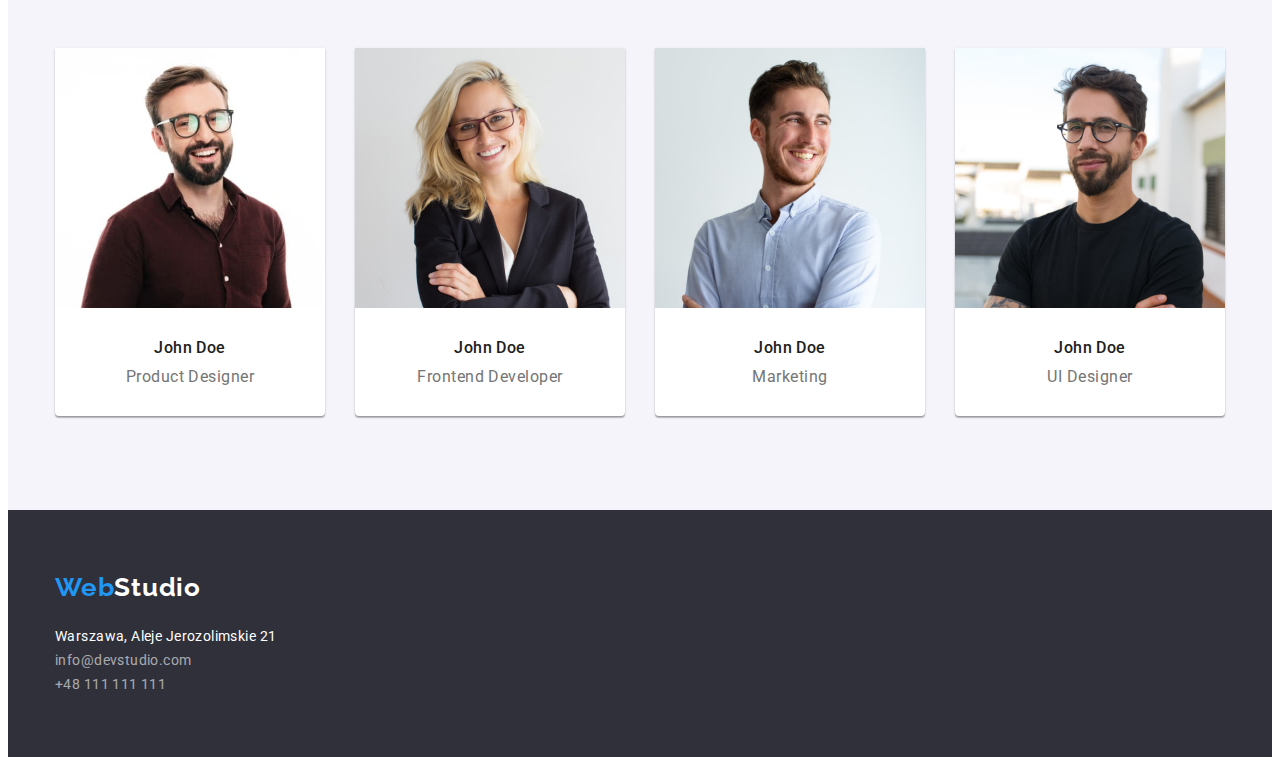
==== commit 188a57aa: "hw-03" ====
--- a/index.html
+++ b/index.html
@@ -24,7 +24,7 @@
   </head>
   <body>
     <header>
-      <span class="container">
+      <div class="container">
         <a class="logo" href="index.html"
           ><span class="logo-part1">Web</span
           ><span class="logo-part2">Studio</span></a
@@ -48,22 +48,24 @@
           >
           <a class="h-cont-item" href="tel:+48111111111">+48 111 111 111</a>
         </div>
-      </span>
+      </div>
     </header>
     <main>
       <section class="section">
-        <span class="container">
-          <span class="main-header-box">
-            <h1 class="main-header">
-              EFEKTYWNE ROZWIĄZANIA
-              <p>DLA WASZEGO BIZNESU</p>
-            </h1>
-            <button class="button-order" type="button">Zamów usługę</button>
-          </span>
-        </span>
+        <div class="main-head-background">
+          <div class="container">
+            <div class="main-header-box">
+              <h1 class="main-header">
+                <div>EFEKTYWNE ROZWIĄZANIA</div>
+                <div>DLA WASZEGO BIZNESU</div>
+              </h1>
+              <button class="button-order" type="button">Zamów usługę</button>
+            </div>
+          </div>
+        </div>
       </section>
       <section class="section">
-        <span class="container">
+        <div class="container">
           <h2 class="visually-hidden">Nasze atuty</h2>
           <ul class="list list-advantage">
             <li>
@@ -95,10 +97,10 @@
               </p>
             </li>
           </ul>
-        </span>
+        </div>
       </section>
       <section class="section">
-        <span class="container profile">
+        <div class="container profile">
           <h2 class="section-header">Czym się zajmujemy</h2>
           <ul class="list list-profile">
             <li>
@@ -126,10 +128,10 @@
               />
             </li>
           </ul>
-        </span>
-      </section>
-      <section class="section team-section">
-        <span class="container team">
+        </div>
+      </section>
+      <section class="section team-section-background">
+        <div class="container team">
           <h2 class="section-header">Nasz zespół</h2>
           <ul class="list list-team">
             <li>
@@ -182,12 +184,12 @@
               </div>
             </li>
           </ul>
-        </span>
+        </div>
       </section>
     </main>
     <footer>
-      <span class="container">
-        <span class="footer-box">
+      <div class="container">
+        <div class="footer-box">
           <a class="logo" href="index.html"
             ><span class="logo-part1">Web</span
             ><span class="logo-part2">Studio</span></a
@@ -218,8 +220,8 @@
               </li>
             </ul>
           </address>
-        </span>
-      </span>
+        </div>
+      </div>
     </footer>
   </body>
 </html>
--- a/css/style.css
+++ b/css/style.css
@@ -26,17 +26,44 @@
   clip: rect(0 0 0 0);
   overflow: hidden;
 }
+.container {
+  display: flex;
+  width: 1170px;
+  flex-grow: 0;
+  height: auto;
+  margin-left: auto;
+  margin-right: auto;
+}
+.section {
+  margin: 0 auto;
+  padding-bottom: 94px;
+}
+.main-head-background {
+  display: flex;
+  background-color: var(--dark-back);
+}
+header {
+  display: flex;
+  margin-left: auto;
+  margin-right: auto;
+}
+.header-border {
+  border-bottom: solid 1px #ececec;
+}
+footer {
+  margin-left: auto;
+  margin-right: auto;
+  background-color: var(--dark-back);
+}
 .list {
   list-style: none;
   display: flex;
   padding: 0px;
   margin: 0px;
 }
-
 .list-nav {
   padding: 32px 0px 32px 0px;
   margin: 0px 0px 0px 93px;
-  height: 80px;
 }
 .list-item-nav:not(:first-child) {
   padding-left: 43px;
@@ -79,7 +106,6 @@
   margin-bottom: 30px;
   text-align: center;
 }
-
 .filter-button {
   display: flex;
   justify-content: center;
@@ -114,11 +140,10 @@
   border-right: solid 1px #eeeeee;
   border-bottom: solid 1px #eeeeee;
 }
-
 .footer-box {
   display: flex;
   flex-direction: column;
-  width: 1600px;
+  width: 1170px;
   margin: auto;
   background-color: var(--dark-back);
   padding-top: 60px;
@@ -136,7 +161,6 @@
   line-height: 1.38;
   letter-spacing: 0.03em;
   text-decoration: none;
-  /* height: 80px; */
   padding: 24px 0px 25px 0px;
 }
 .logo-part1 {
@@ -171,7 +195,6 @@
 .header-contacts {
   margin-left: 371px;
   padding: 32px 0px 32px 0px;
-  height: 80px;
 }
 .h-cont-item:nth-child(2) {
   margin-left: 50px;
@@ -190,15 +213,18 @@
 .footer-contact:focus {
   color: var(--my-blue);
 }
+
 .main-header-box {
-  background-color: var(--dark-back);
   display: flex;
   flex-direction: column;
   align-items: center;
-  width: 1600px;
-  height: 600px;
+  justify-content: center;
   padding-top: 200px;
   padding-bottom: 200px;
+  width: 1170px;
+}
+.main-head-background {
+  background-color: var(--dark-back);
 }
 .main-header {
   font-size: 44px;
@@ -238,7 +264,11 @@
 
 .list-advantage {
   display: flex;
+  width: 1170px;
   gap: 30px;
+  justify-content: center;
+  margin-left: auto;
+  margin-right: auto;
 }
 .advantage {
   font-size: 14px;
@@ -253,7 +283,7 @@
   margin-top: 0px;
   margin-bottom: 0px;
 }
-.team-section {
+.team-section-background {
   background-color: var(--light-back);
 }
 .employee-name {
@@ -322,35 +352,3 @@
   margin-bottom: 0px;
   padding: 0px 24px 0px 24px;
 }
-/*.container used only for setting the width and 
-automatic margins of content*/
-
-.container {
-  display: flex;
-  width: 1170px;
-  height: auto;
-  margin-left: auto;
-  margin-right: auto;
-  /* background-color: lightgray; */
-  border-color: violet;
-}
-/*.section - to make the stack layout of sections*/
-.section {
-  width: 1600px;
-  margin: auto;
-  padding-bottom: 94px;
-}
-
-header {
-  width: 1600px;
-  margin-left: auto;
-  margin-right: auto;
-  /* background-color: darkcyan; */
-}
-footer {
-  width: 1600px;
-  /* height: 252px; */
-  margin-left: auto;
-  margin-right: auto;
-  background-color: var(--dark-back);
-}
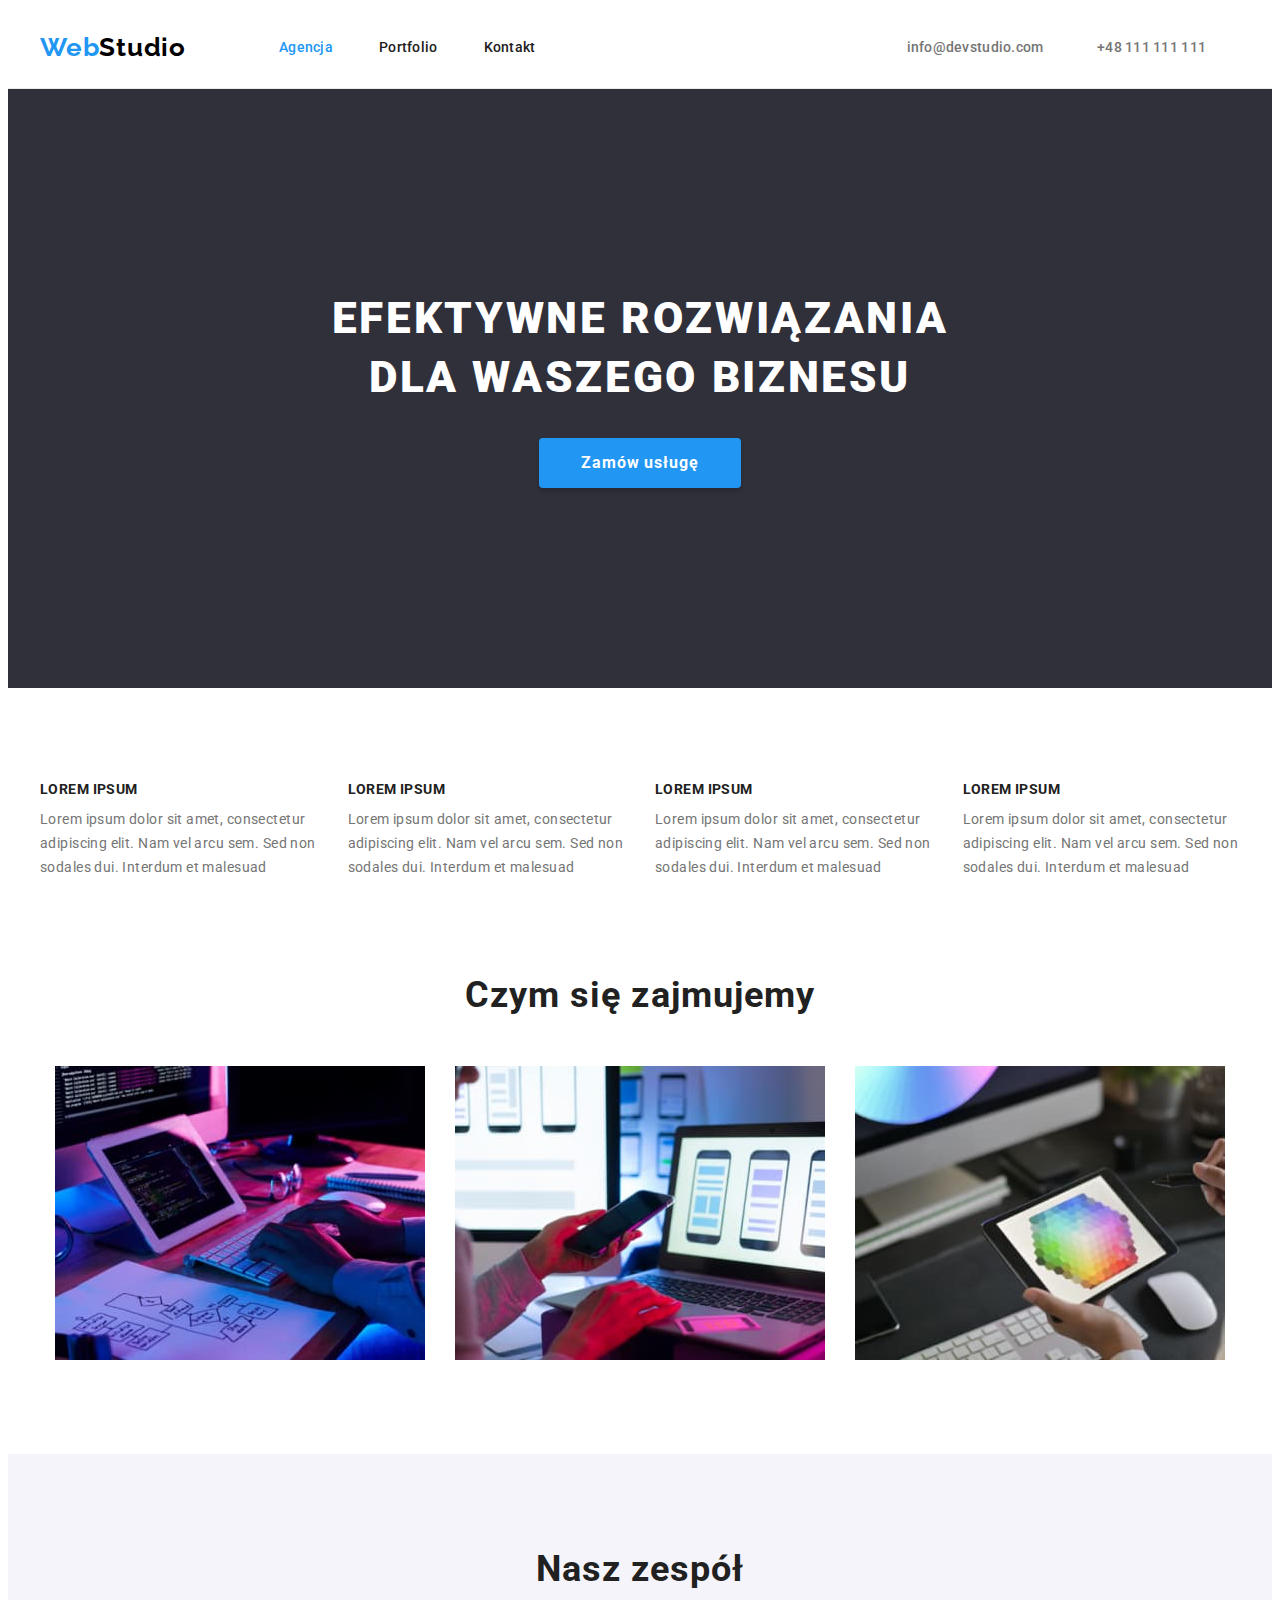
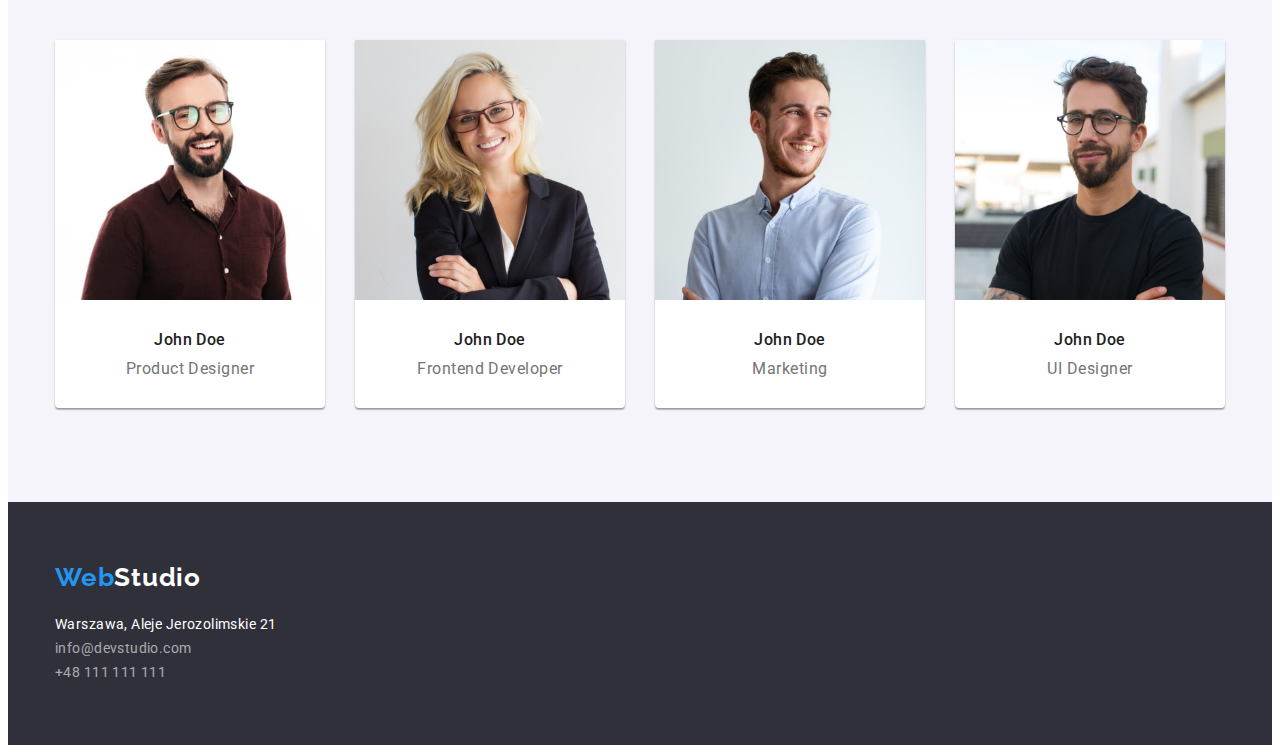
==== commit a32c9731: "hw3 corrections" ====
--- a/index.html
+++ b/index.html
@@ -24,13 +24,13 @@
   </head>
   <body>
     <header>
-      <div class="container">
+      <div class="container header-container">
         <a class="logo" href="index.html"
           ><span class="logo-part1">Web</span
           ><span class="logo-part2">Studio</span></a
         >
         <nav>
-          <ul class="list list-nav">
+          <ul class="list">
             <li class="list-item-nav">
               <a class="navi-link current-link" href="./index.html">Agencja</a>
             </li>
@@ -43,25 +43,18 @@
           </ul>
         </nav>
         <div class="header-contacts">
-          <a class="h-cont-item" href="mailto:info@devstudio.com"
+          <a class="header-contact-item" href="mailto:info@devstudio.com"
             >info@devstudio.com</a
           >
-          <a class="h-cont-item" href="tel:+48111111111">+48 111 111 111</a>
+          <a class="header-contact-item" href="tel:+48111111111">+48 111 111 111</a>
         </div>
       </div>
     </header>
     <main>
-      <section class="section">
-        <div class="main-head-background">
-          <div class="container">
-            <div class="main-header-box">
-              <h1 class="main-header">
-                <div>EFEKTYWNE ROZWIĄZANIA</div>
-                <div>DLA WASZEGO BIZNESU</div>
-              </h1>
-              <button class="button-order" type="button">Zamów usługę</button>
-            </div>
-          </div>
+      <section class="section main-head-background"">
+        <div class="container">
+          <h1 class="main-header">EFEKTYWNE ROZWIĄZANIA DLA WASZEGO BIZNESU</h1>
+          <button class="button-order" type="button">Zamów usługę</button>
         </div>
       </section>
       <section class="section">
@@ -99,7 +92,7 @@
           </ul>
         </div>
       </section>
-      <section class="section">
+      <section class="section ">
         <div class="container profile">
           <h2 class="section-header">Czym się zajmujemy</h2>
           <ul class="list list-profile">
@@ -189,7 +182,7 @@
     </main>
     <footer>
       <div class="container">
-        <div class="footer-box">
+        <div class="footer-container">
           <a class="logo" href="index.html"
             ><span class="logo-part1">Web</span
             ><span class="logo-part2">Studio</span></a
--- a/css/style.css
+++ b/css/style.css
@@ -1,3 +1,4 @@
+/*general declaration*/
 :root {
   --base-text-color: #212121;
   --light-text-color: #757575;
@@ -14,6 +15,156 @@
   font-size: 14px;
   letter-spacing: 0.03em;
 }
+/*markup reset*/
+h1,
+h2,
+h3,
+h4,
+h5,
+h6,
+p {
+  margin: 0;
+}
+img {
+  display: block;
+  max-width: 100%;
+  height: auto;
+}
+ul,
+ol {
+  list-style: none;
+  padding-left: 0;
+  margin: 0;
+}
+a {
+  text-decoration: none;
+}
+address {
+  font-style: normal;
+}
+button {
+  display: block;
+  cursor: pointer;
+  border: none;
+  border-radius: 4px;
+}
+/*auxiliary classes-content restriction*/
+.section {
+  padding-top: 94px;
+  padding-bottom: 94px;
+}
+.container {
+  width: 1200px;
+  margin: 0 auto;
+  padding: 0 15px;
+}
+.list {
+  display: flex;
+}
+.section-header {
+  font-size: 36px;
+  line-height: 1.17;
+  letter-spacing: 0.03em;
+  margin: 0px 0px 50px 0px;
+}
+/*navigation styles*/
+.header-container {
+  display: flex;
+  align-items: center;
+  padding: 24px 0px 25px 0px;
+}
+.logo {
+  font-family: "Raleway";
+  font-size: 26px;
+  font-weight: 700;
+  line-height: 1.174;
+  letter-spacing: 0.03em;
+  text-decoration: none;
+}
+.logo-part1 {
+  color: var(--my-blue);
+}
+.logo-part2 {
+  color: var(--just-black);
+  margin-right: 0px;
+}
+nav {
+  margin-left: 93px;
+}
+.list-item-nav:not(:first-child) {
+  margin-left: 46px;
+}
+.navi-link {
+  font-size: 14px;
+  font-weight: 500;
+  line-height: 1.17;
+  text-decoration: none;
+  color: var(--base-text-color);
+  letter-spacing: 0.02em;
+}
+.navi-link:hover,
+.navi-link:focus {
+  color: var(--my-blue);
+}
+.current-link {
+  color: var(--my-blue);
+}
+.header-contacts {
+  margin-left: 371px;
+}
+.header-contact-item:nth-child(2) {
+  margin-left: 50px;
+}
+.header-contacts a {
+  font-size: 14px;
+  font-weight: 500;
+  line-height: 1.17;
+  text-decoration: none;
+  color: var(--light-text-color);
+  letter-spacing: 0.02em;
+}
+.header-contacts :hover,
+.header-contacts :focus,
+.footer-contact:hover,
+.footer-contact:focus {
+  color: var(--my-blue);
+}
+header {
+  border-bottom: solid 1px #ececec;
+}
+/*main header*/
+.main-head-background {
+  background-color: var(--dark-back);
+  padding: 200px 0;
+  text-align: center;
+}
+.main-header {
+  font-size: 44px;
+  font-weight: 900;
+  line-height: 1.36;
+  letter-spacing: 0.06em;
+  color: var(--just-white);
+  text-align: center;
+  margin: 0 auto;
+  width: 696px;
+}
+.button-order {
+  min-width: 200px;
+  background-color: var(--my-blue);
+  box-shadow: 0px 4px 4px rgba(0, 0, 0, 0.15);
+  font-size: 16px;
+  font-weight: 700;
+  letter-spacing: 0.06em;
+  color: var(--just-white);
+  cursor: pointer;
+  font-family: inherit;
+  line-height: 1.88;
+  margin-top: 30px;
+  margin-right: auto;
+  margin-left: auto;
+  padding: 10px 42px;
+}
+/*advantages section */
 .visually-hidden {
   position: absolute;
   width: 1px;
@@ -26,64 +177,47 @@
   clip: rect(0 0 0 0);
   overflow: hidden;
 }
-.container {
-  display: flex;
-  width: 1170px;
-  flex-grow: 0;
-  height: auto;
+.list-advantage {
+  display: flex;
+  gap: 30px;
+  justify-content: center;
   margin-left: auto;
   margin-right: auto;
 }
-.section {
-  margin: 0 auto;
-  padding-bottom: 94px;
-}
-.main-head-background {
-  display: flex;
-  background-color: var(--dark-back);
-}
-header {
-  display: flex;
-  margin-left: auto;
-  margin-right: auto;
-}
-.header-border {
-  border-bottom: solid 1px #ececec;
-}
-footer {
-  margin-left: auto;
-  margin-right: auto;
-  background-color: var(--dark-back);
-}
-.list {
-  list-style: none;
-  display: flex;
+.advantage {
+  font-size: 14px;
+  line-height: 1.14;
+  margin-top: 0px;
+  margin-bottom: 10px;
+}
+.adv-delail {
+  font-size: 14px;
+  line-height: 1.71;
+  color: var(--light-text-color);
+  margin-top: 0px;
+  margin-bottom: 0px;
+}
+/*profile section */
+.profile {
+  display: flex;
+  flex-direction: column;
+  align-items: center;
+  margin-top: -94px;
+}
+.list-profile {
+  display: flex;
+  gap: 30px;
+  justify-content: center;
   padding: 0px;
-  margin: 0px;
-}
-.list-nav {
-  padding: 32px 0px 32px 0px;
-  margin: 0px 0px 0px 93px;
-}
-.list-item-nav:not(:first-child) {
-  padding-left: 43px;
-}
-.profile {
+}
+/*team section */
+.team-section-background {
+  background-color: var(--light-back);
+}
+.team {
   display: flex;
   flex-direction: column;
   align-items: center;
-}
-.list-profile {
-  display: flex;
-  gap: 30px;
-  justify-content: center;
-  padding: 0px;
-}
-.team {
-  display: flex;
-  flex-direction: column;
-  align-items: center;
-  padding-top: 94px;
   background-color: #f5f4fa;
 }
 .list-team {
@@ -106,215 +240,35 @@
   margin-bottom: 30px;
   text-align: center;
 }
+.employee-name {
+  font-size: 16px;
+  font-weight: 500;
+  line-height: 1.19;
+  letter-spacing: 0.03em;
+  margin: 0px 0px 0px 0px;
+}
+.employee-position {
+  font-size: 16px;
+  line-height: 1.19;
+  letter-spacing: 0.03em;
+  color: var(--light-text-color);
+  margin-bottom: 0px;
+  margin-top: 10px;
+}
+/*product tab section*/
+.product-tab {
+  display: flex;
+  flex-direction: column;
+  justify-content: center;
+}
 .filter-button {
   display: flex;
   justify-content: center;
-  padding-top: 94px;
   padding-bottom: 50px;
   padding-left: 0px;
   padding-right: 0px;
   margin: 0px;
   gap: 8px;
-}
-.product-tab {
-  display: flex;
-  flex-direction: column;
-}
-.product {
-  display: flex;
-  flex-wrap: wrap;
-  gap: 30px;
-  padding: 0px;
-  margin: 0px;
-}
-.product li {
-  background-color: #ffffff;
-}
-.product img {
-  display: block;
-}
-.product div {
-  padding-top: 20px;
-  padding-bottom: 20px;
-  border-left: solid 1px #eeeeee;
-  border-right: solid 1px #eeeeee;
-  border-bottom: solid 1px #eeeeee;
-}
-.footer-box {
-  display: flex;
-  flex-direction: column;
-  width: 1170px;
-  margin: auto;
-  background-color: var(--dark-back);
-  padding-top: 60px;
-}
-.list-footer {
-  display: flex;
-  flex-direction: column;
-  align-items: flex-start;
-  padding-bottom: 60px;
-}
-.logo {
-  font-family: "Raleway";
-  font-size: 26px;
-  font-weight: 700;
-  line-height: 1.38;
-  letter-spacing: 0.03em;
-  text-decoration: none;
-  padding: 24px 0px 25px 0px;
-}
-.logo-part1 {
-  color: var(--my-blue);
-}
-.logo-part2 {
-  color: var(--just-black);
-  margin-right: 0px;
-}
-footer .logo {
-  padding: 0px 0px 0px 0px;
-  margin-bottom: 20px;
-}
-footer .logo-part2 {
-  color: var(--just-white);
-}
-.navi-link {
-  font-size: 14px;
-  font-weight: 500;
-  line-height: 1.17;
-  text-decoration: none;
-  color: var(--base-text-color);
-  letter-spacing: 0.02em;
-}
-.navi-link:hover,
-.navi-link:focus {
-  color: var(--my-blue);
-}
-.current-link {
-  color: var(--my-blue);
-}
-.header-contacts {
-  margin-left: 371px;
-  padding: 32px 0px 32px 0px;
-}
-.h-cont-item:nth-child(2) {
-  margin-left: 50px;
-}
-.header-contacts a {
-  font-size: 14px;
-  font-weight: 500;
-  line-height: 1.17;
-  text-decoration: none;
-  color: var(--light-text-color);
-  letter-spacing: 0.02em;
-}
-.header-contacts :hover,
-.header-contacts :focus,
-.footer-contact:hover,
-.footer-contact:focus {
-  color: var(--my-blue);
-}
-
-.main-header-box {
-  display: flex;
-  flex-direction: column;
-  align-items: center;
-  justify-content: center;
-  padding-top: 200px;
-  padding-bottom: 200px;
-  width: 1170px;
-}
-.main-head-background {
-  background-color: var(--dark-back);
-}
-.main-header {
-  font-size: 44px;
-  font-weight: 900;
-  line-height: 1.36;
-  letter-spacing: 0.06em;
-  color: var(--just-white);
-  text-align: center;
-  margin: 0px;
-}
-.main-header p {
-  margin: 0px;
-}
-
-.button-order {
-  width: 200px;
-  height: 50px;
-  background-color: var(--my-blue);
-  border-color: var(--my-blue);
-  border-radius: 4px;
-  box-shadow: 0px 4px 4px rgba(0, 0, 0, 0.15);
-  font-size: 16px;
-  font-weight: 700;
-  letter-spacing: 0.06em;
-  color: var(--just-white);
-  cursor: pointer;
-  font-family: inherit;
-  line-height: 1.88;
-  margin-top: 30px;
-}
-.section-header {
-  font-size: 36px;
-  line-height: 1.17;
-  letter-spacing: 0.03em;
-  margin: 0px 0px 50px 0px;
-}
-
-.list-advantage {
-  display: flex;
-  width: 1170px;
-  gap: 30px;
-  justify-content: center;
-  margin-left: auto;
-  margin-right: auto;
-}
-.advantage {
-  font-size: 14px;
-  line-height: 1.14;
-  margin-top: 0px;
-  margin-bottom: 10px;
-}
-.adv-delail {
-  font-size: 14px;
-  line-height: 1.71;
-  color: var(--light-text-color);
-  margin-top: 0px;
-  margin-bottom: 0px;
-}
-.team-section-background {
-  background-color: var(--light-back);
-}
-.employee-name {
-  font-size: 16px;
-  font-weight: 500;
-  line-height: 1.19;
-  letter-spacing: 0.03em;
-  margin: 0px 0px 0px 0px;
-}
-.employee-position {
-  font-size: 16px;
-  line-height: 1.19;
-  letter-spacing: 0.03em;
-  color: var(--light-text-color);
-  margin-bottom: 0px;
-  margin-top: 10px;
-}
-.footer-contact {
-  font-size: 14px;
-  font-weight: 400;
-  line-height: 1.71;
-  font-style: normal;
-  text-decoration: none;
-  color: var(--just-white);
-}
-.footer-mail,
-.footer-phone {
-  color: rgba(255, 255, 255, 0.6);
-}
-.filter-button {
-  display: flex;
 }
 .filter-button button {
   font-size: 16px;
@@ -327,6 +281,7 @@
   font-family: inherit;
   letter-spacing: 0.03em;
   line-height: 1.63;
+  padding: 6px 22px;
 }
 .filter-button button:hover,
 .filter-button button:focus {
@@ -352,3 +307,59 @@
   margin-bottom: 0px;
   padding: 0px 24px 0px 24px;
 }
+.product-list {
+  display: flex;
+  flex-wrap: wrap;
+  gap: 30px;
+  padding: 0px;
+  margin: 0px;
+}
+.product-list img {
+  display: block;
+}
+.product-list div {
+  padding-top: 20px;
+  padding-bottom: 20px;
+  border-left: solid 1px #eeeeee;
+  border-right: solid 1px #eeeeee;
+  border-bottom: solid 1px #eeeeee;
+}
+/*footer section*/
+footer {
+  margin-left: auto;
+  margin-right: auto;
+  background-color: var(--dark-back);
+}
+.footer-container {
+  display: flex;
+  flex-direction: column;
+  width: 1170px;
+  margin: auto;
+  background-color: var(--dark-back);
+  padding-top: 60px;
+  padding-bottom: 60px;
+}
+footer .logo {
+  padding: 0px 0px 0px 0px;
+  margin-bottom: 20px;
+}
+footer .logo-part2 {
+  color: var(--just-white);
+}
+.list-footer {
+  display: flex;
+  flex-direction: column;
+  align-items: flex-start;
+}
+.footer-contact {
+  font-size: 14px;
+  font-weight: 400;
+  line-height: 1.71;
+  font-style: normal;
+  text-decoration: none;
+  color: var(--just-white);
+}
+.footer-mail,
+.footer-phone {
+  color: rgba(255, 255, 255, 0.6);
+}
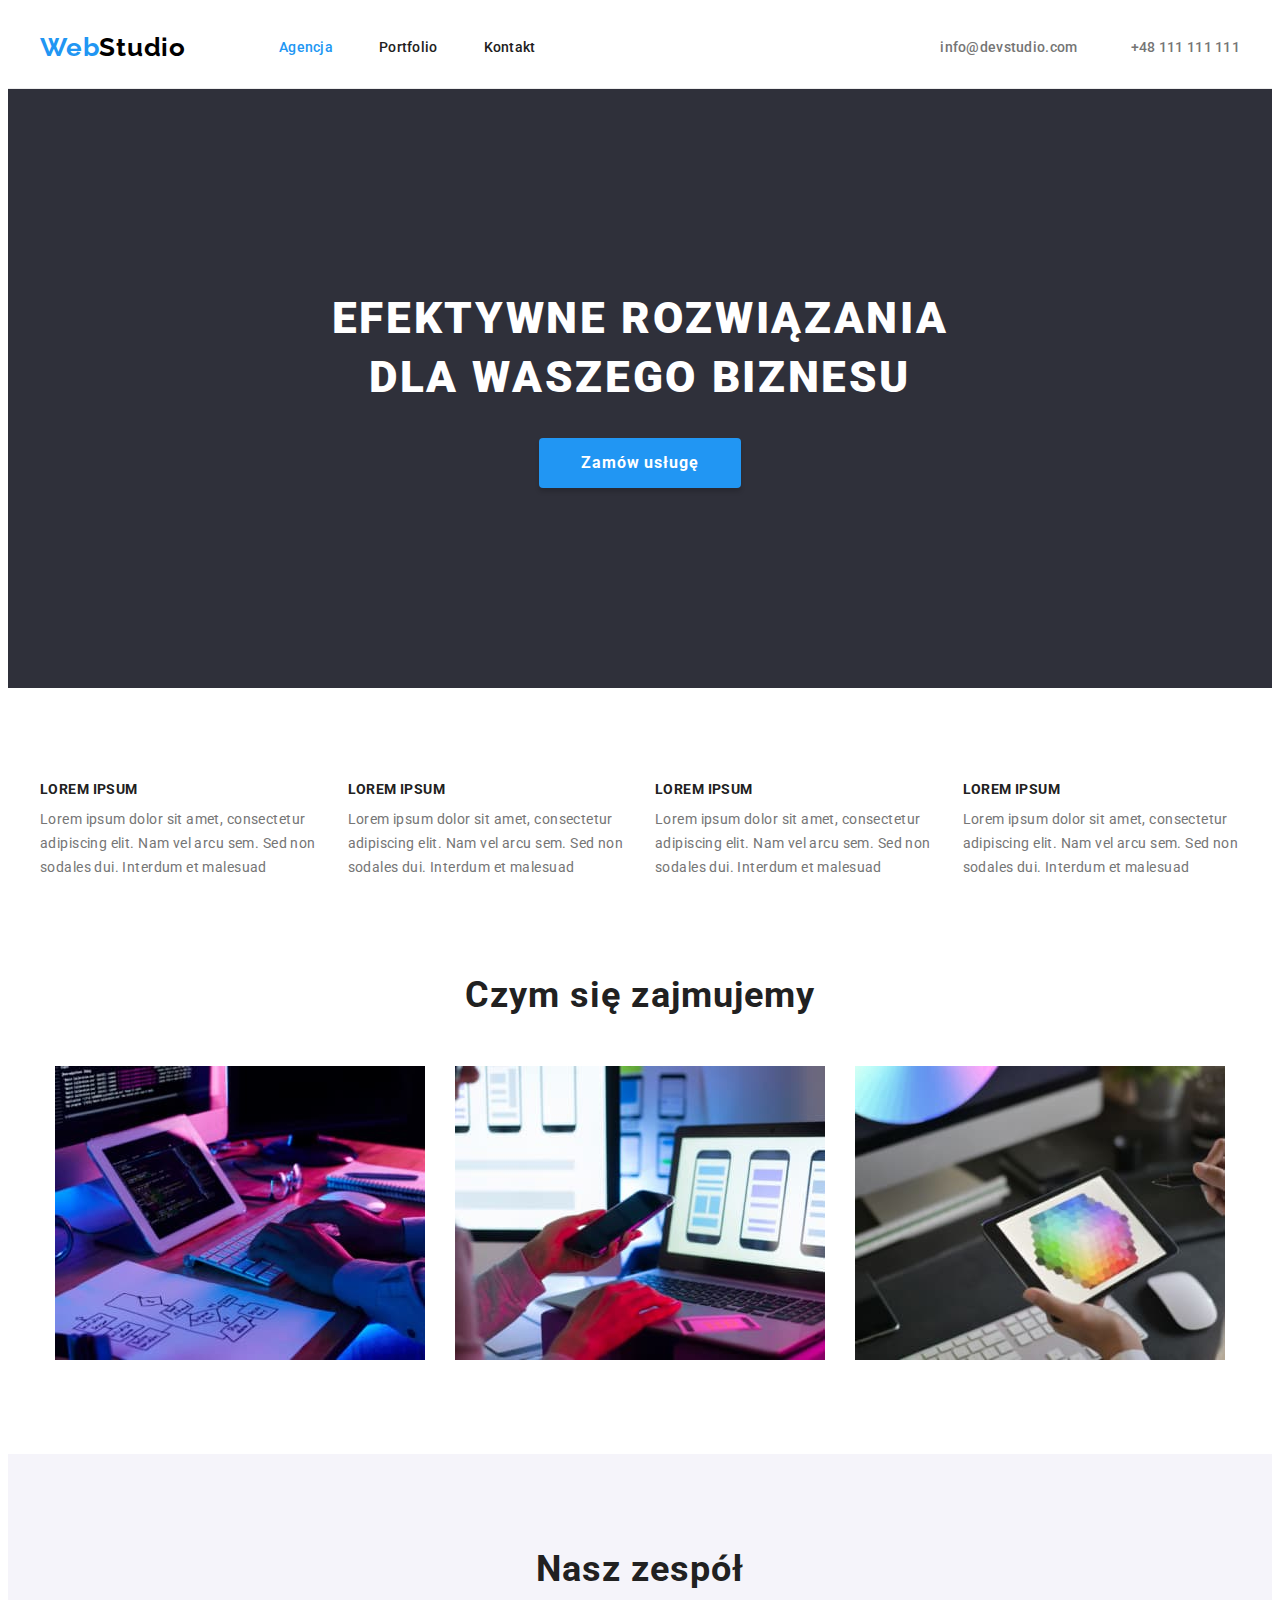
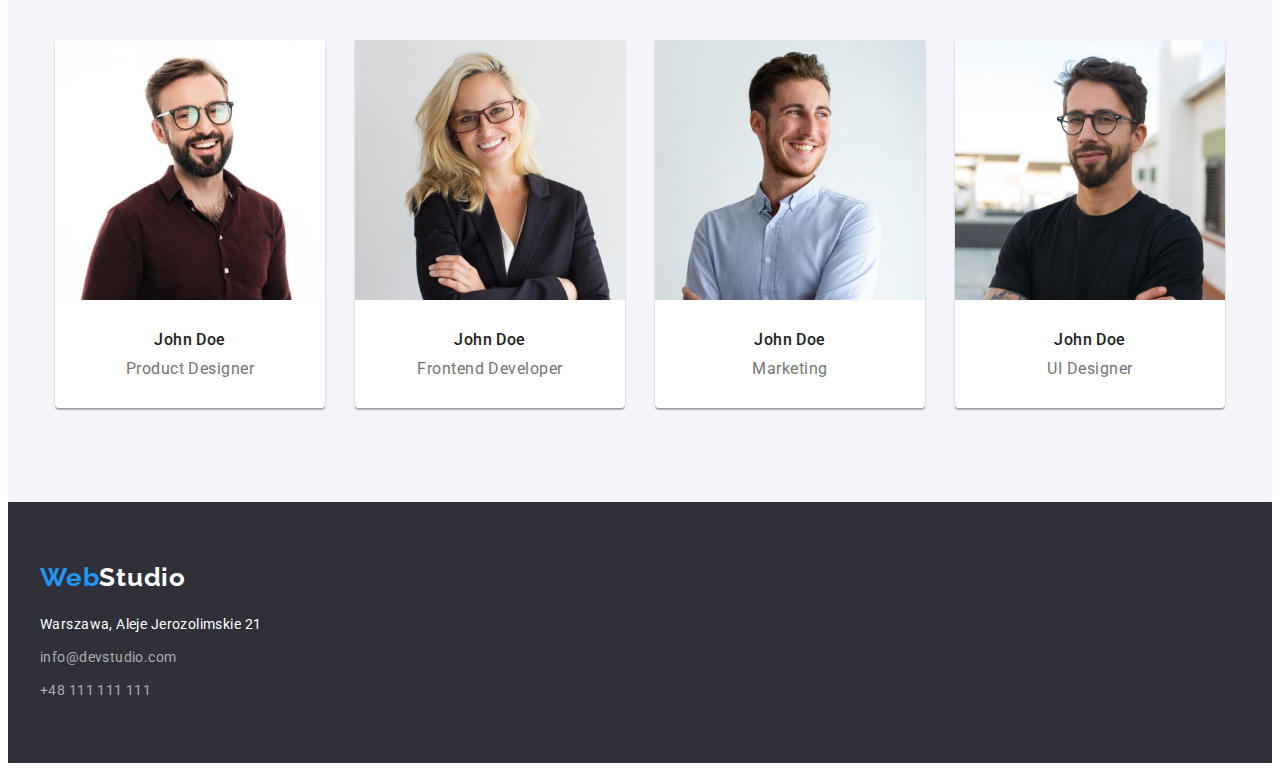
==== commit 8ed683c0: "2nd corretion" ====
--- a/index.html
+++ b/index.html
@@ -92,8 +92,8 @@
           </ul>
         </div>
       </section>
-      <section class="section ">
-        <div class="container profile">
+      <section class="section profile">
+        <div class="container">
           <h2 class="section-header">Czym się zajmujemy</h2>
           <ul class="list list-profile">
             <li>
@@ -181,8 +181,7 @@
       </section>
     </main>
     <footer>
-      <div class="container">
-        <div class="footer-container">
+      <div class="container footer-container">
           <a class="logo" href="index.html"
             ><span class="logo-part1">Web</span
             ><span class="logo-part2">Studio</span></a
@@ -213,7 +212,6 @@
               </li>
             </ul>
           </address>
-        </div>
       </div>
     </footer>
   </body>
--- a/css/style.css
+++ b/css/style.css
@@ -41,6 +41,7 @@
 }
 address {
   font-style: normal;
+  margin-top: 20px;
 }
 button {
   display: block;
@@ -53,6 +54,7 @@
   padding-top: 94px;
   padding-bottom: 94px;
 }
+
 .container {
   width: 1200px;
   margin: 0 auto;
@@ -66,12 +68,12 @@
   line-height: 1.17;
   letter-spacing: 0.03em;
   margin: 0px 0px 50px 0px;
+  text-align: center;
 }
 /*navigation styles*/
 .header-container {
   display: flex;
   align-items: center;
-  padding: 24px 0px 25px 0px;
 }
 .logo {
   font-family: "Raleway";
@@ -110,7 +112,7 @@
   color: var(--my-blue);
 }
 .header-contacts {
-  margin-left: 371px;
+  margin-left: auto;
 }
 .header-contact-item:nth-child(2) {
   margin-left: 50px;
@@ -131,6 +133,7 @@
 }
 header {
   border-bottom: solid 1px #ececec;
+  padding: 24px 0px 25px 0px;
 }
 /*main header*/
 .main-head-background {
@@ -199,10 +202,7 @@
 }
 /*profile section */
 .profile {
-  display: flex;
-  flex-direction: column;
-  align-items: center;
-  margin-top: -94px;
+  padding-top: 0px;
 }
 .list-profile {
   display: flex;
@@ -215,9 +215,6 @@
   background-color: var(--light-back);
 }
 .team {
-  display: flex;
-  flex-direction: column;
-  align-items: center;
   background-color: #f5f4fa;
 }
 .list-team {
@@ -236,9 +233,8 @@
   display: block;
 }
 .list-team div {
-  margin-top: 30px;
-  margin-bottom: 30px;
   text-align: center;
+  padding: 30px 0;
 }
 .employee-name {
   font-size: 16px;
@@ -257,17 +253,13 @@
 }
 /*product tab section*/
 .product-tab {
-  display: flex;
   flex-direction: column;
   justify-content: center;
 }
 .filter-button {
   display: flex;
   justify-content: center;
-  padding-bottom: 50px;
-  padding-left: 0px;
-  padding-right: 0px;
-  margin: 0px;
+  margin-bottom: 50px;
   gap: 8px;
 }
 .filter-button button {
@@ -296,7 +288,6 @@
   letter-spacing: 0.06em;
   margin-top: 0px;
   margin-bottom: 4px;
-  padding: 0px 24px 0px 24px;
 }
 .prod-type {
   font-size: 16px;
@@ -305,39 +296,25 @@
   color: var(--light-text-color);
   margin-top: 0px;
   margin-bottom: 0px;
-  padding: 0px 24px 0px 24px;
 }
 .product-list {
   display: flex;
   flex-wrap: wrap;
   gap: 30px;
-  padding: 0px;
-  margin: 0px;
 }
 .product-list img {
   display: block;
 }
 .product-list div {
-  padding-top: 20px;
-  padding-bottom: 20px;
+  padding: 20px 24px;
   border-left: solid 1px #eeeeee;
   border-right: solid 1px #eeeeee;
   border-bottom: solid 1px #eeeeee;
 }
 /*footer section*/
 footer {
-  margin-left: auto;
-  margin-right: auto;
   background-color: var(--dark-back);
-}
-.footer-container {
-  display: flex;
-  flex-direction: column;
-  width: 1170px;
-  margin: auto;
-  background-color: var(--dark-back);
-  padding-top: 60px;
-  padding-bottom: 60px;
+  padding: 60px 0;
 }
 footer .logo {
   padding: 0px 0px 0px 0px;
@@ -347,9 +324,12 @@
   color: var(--just-white);
 }
 .list-footer {
-  display: flex;
+  /* display: flex; */
   flex-direction: column;
   align-items: flex-start;
+}
+.list-footer li:not(:last-child) {
+  margin-bottom: 9px;
 }
 .footer-contact {
   font-size: 14px;
